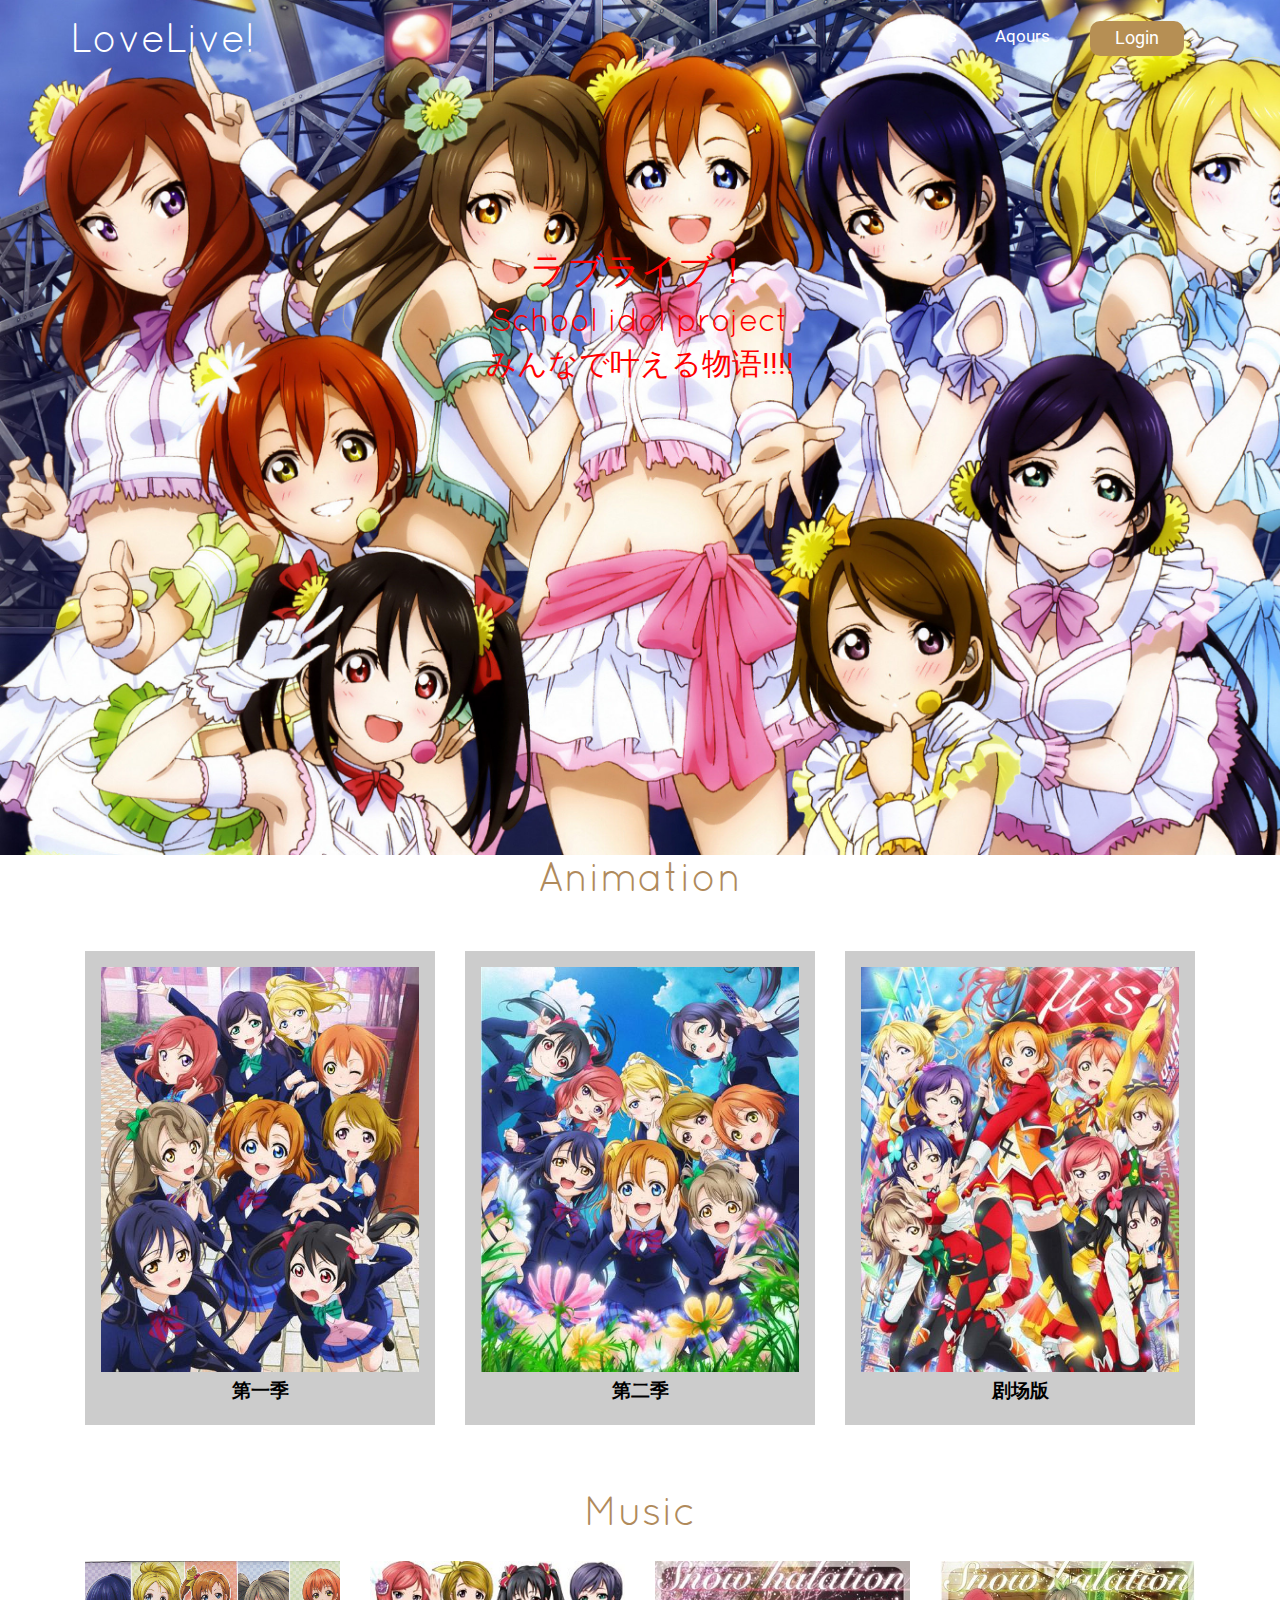
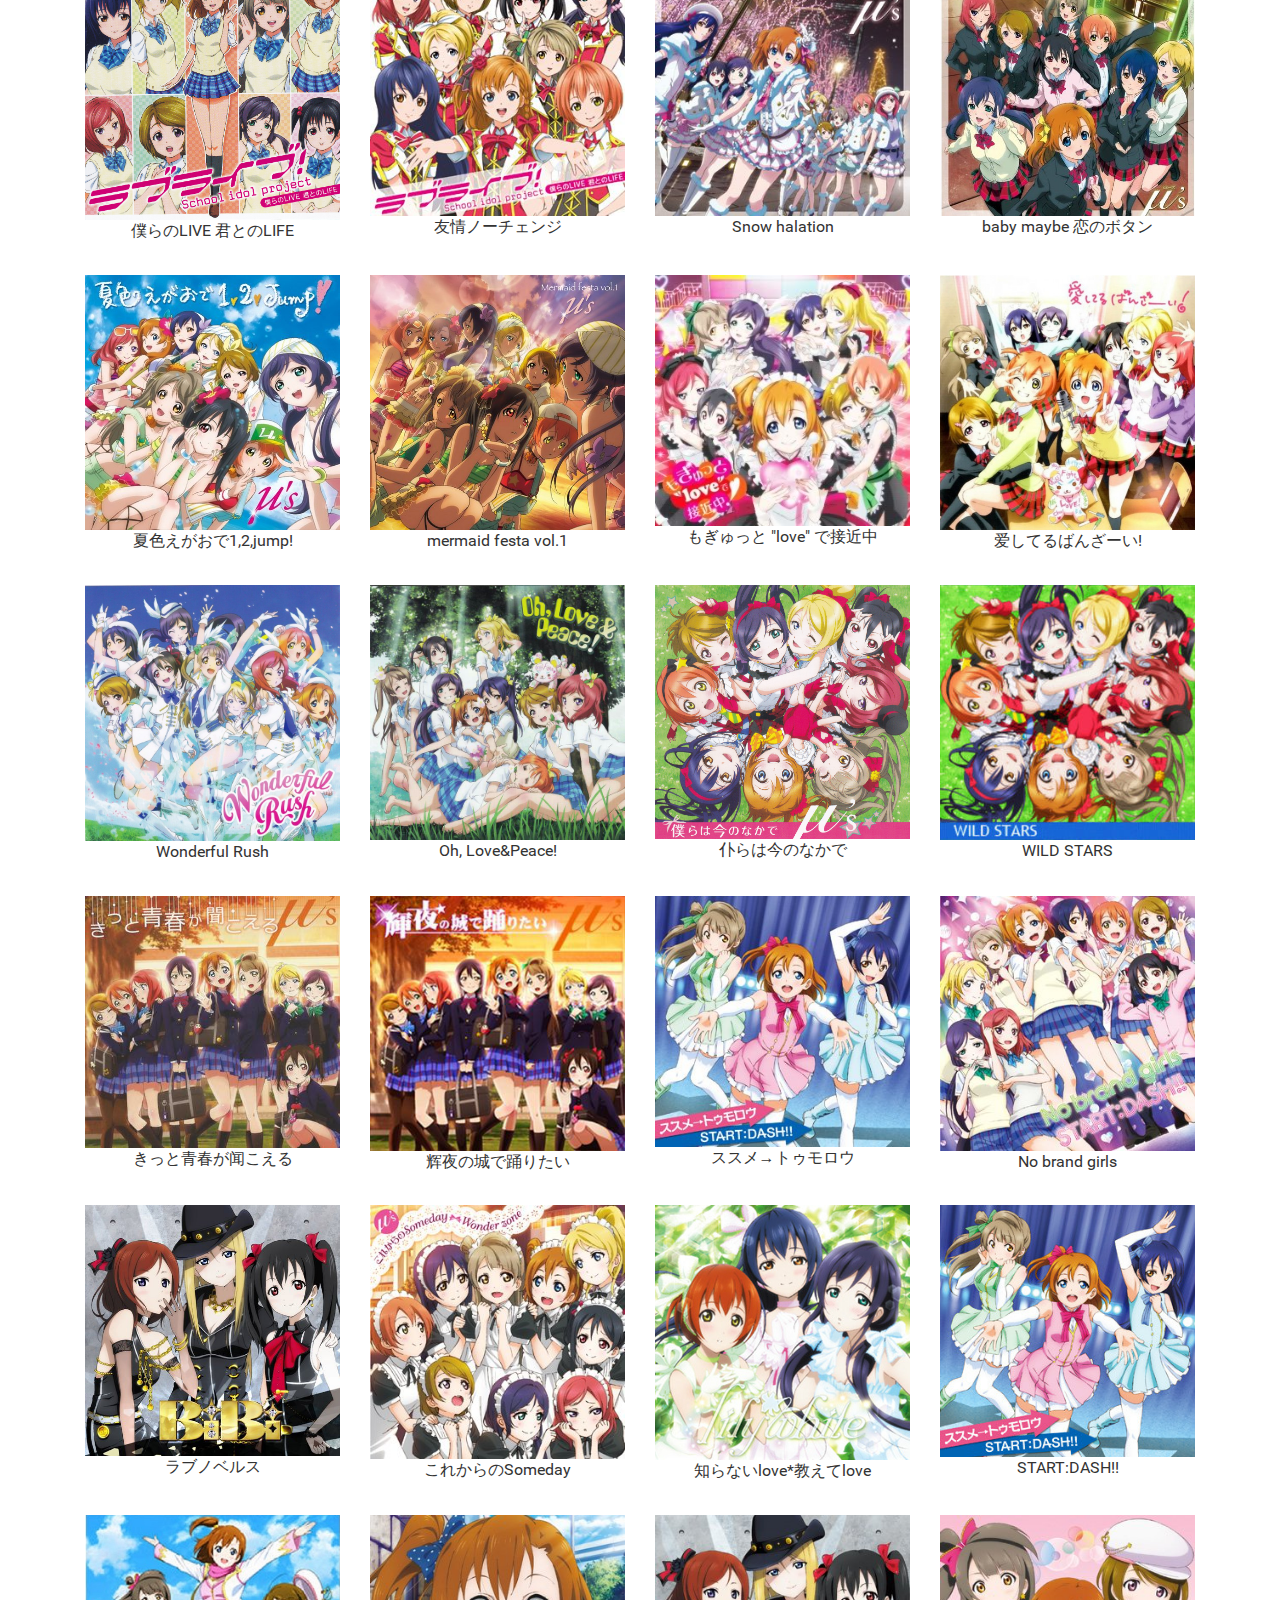
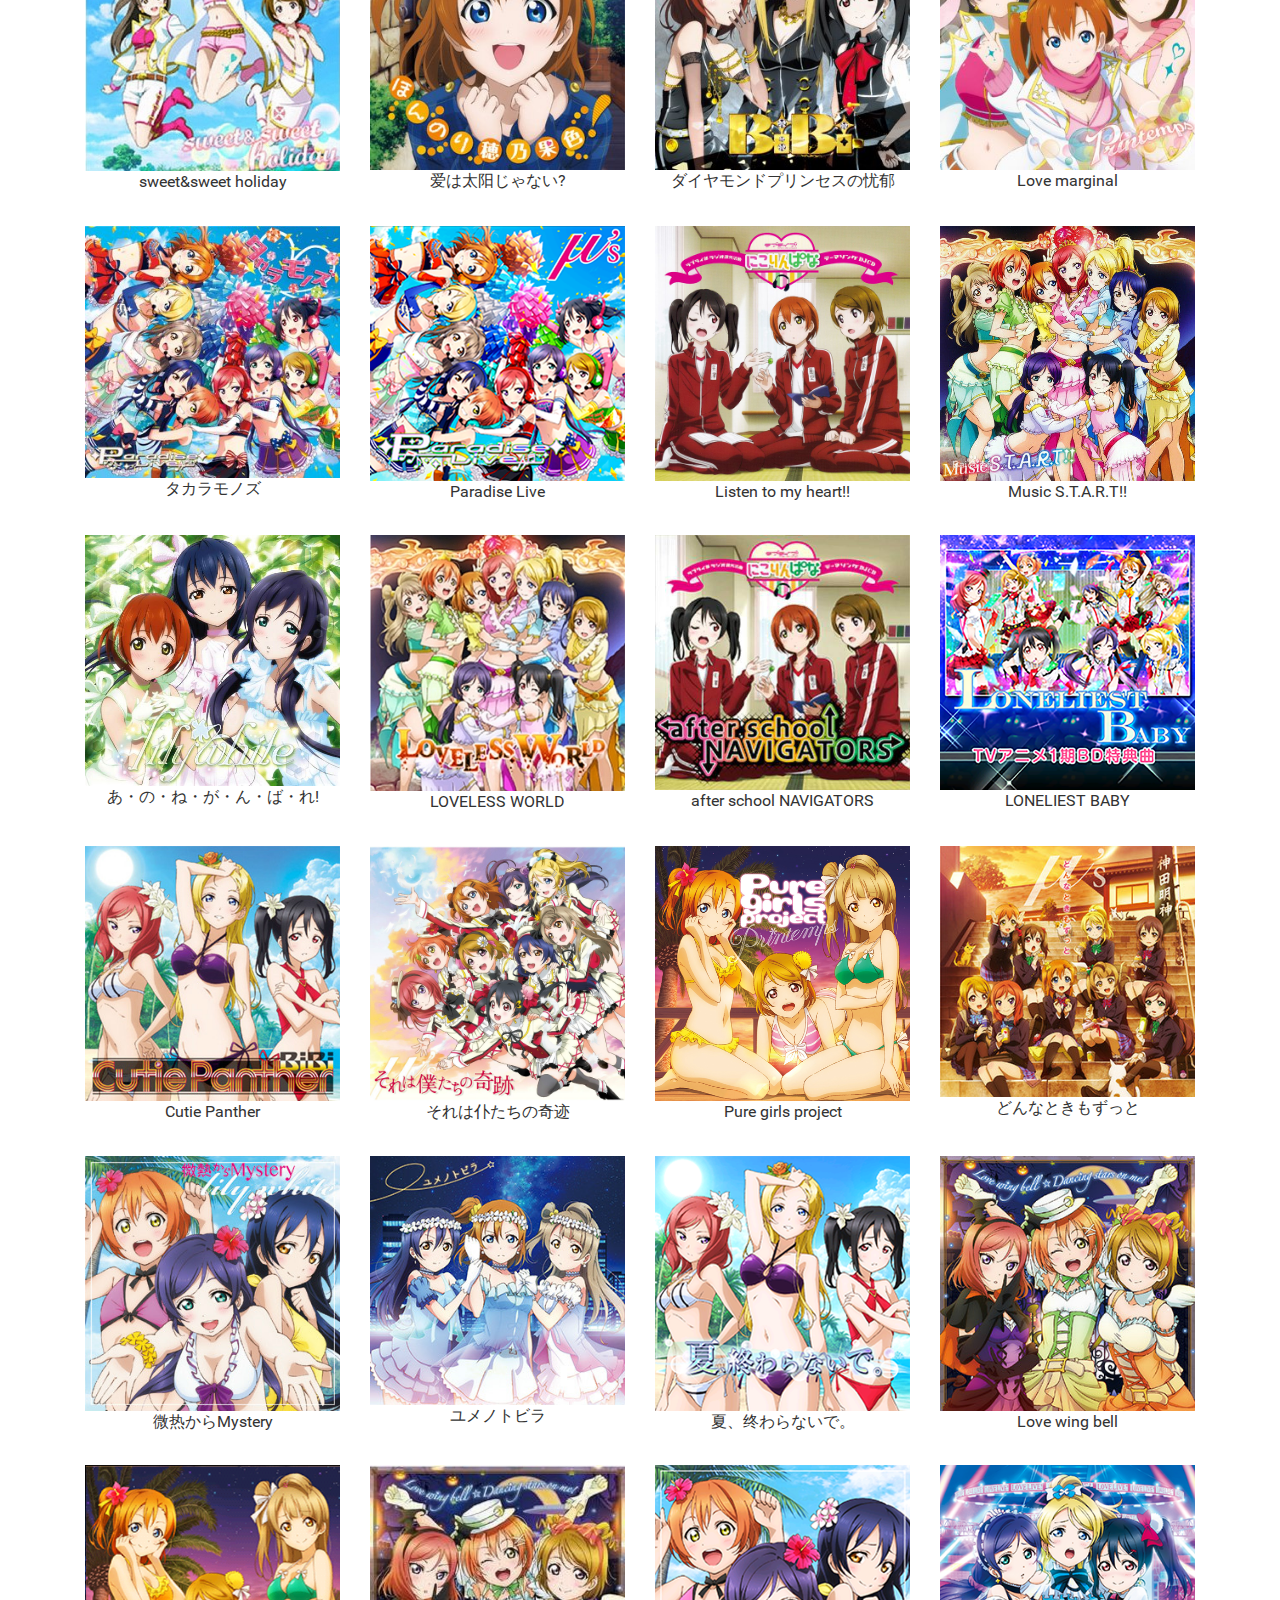
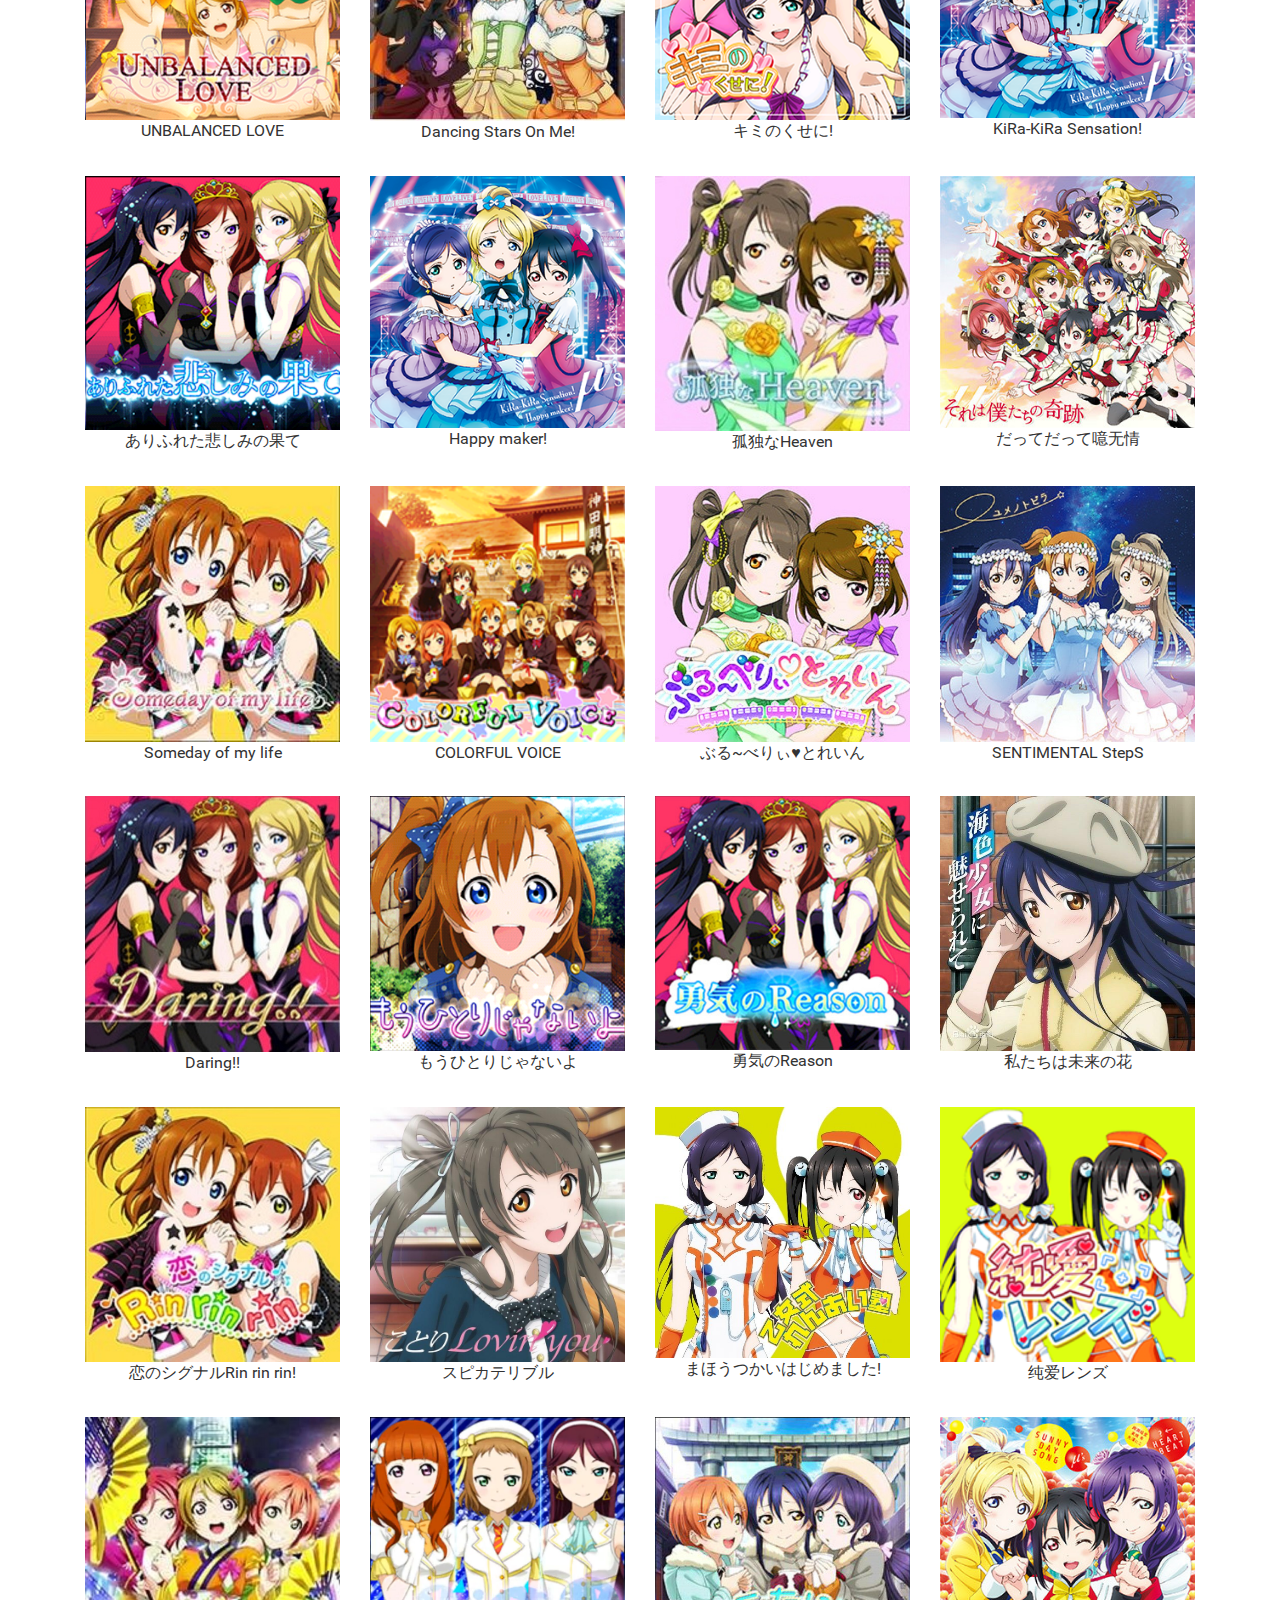
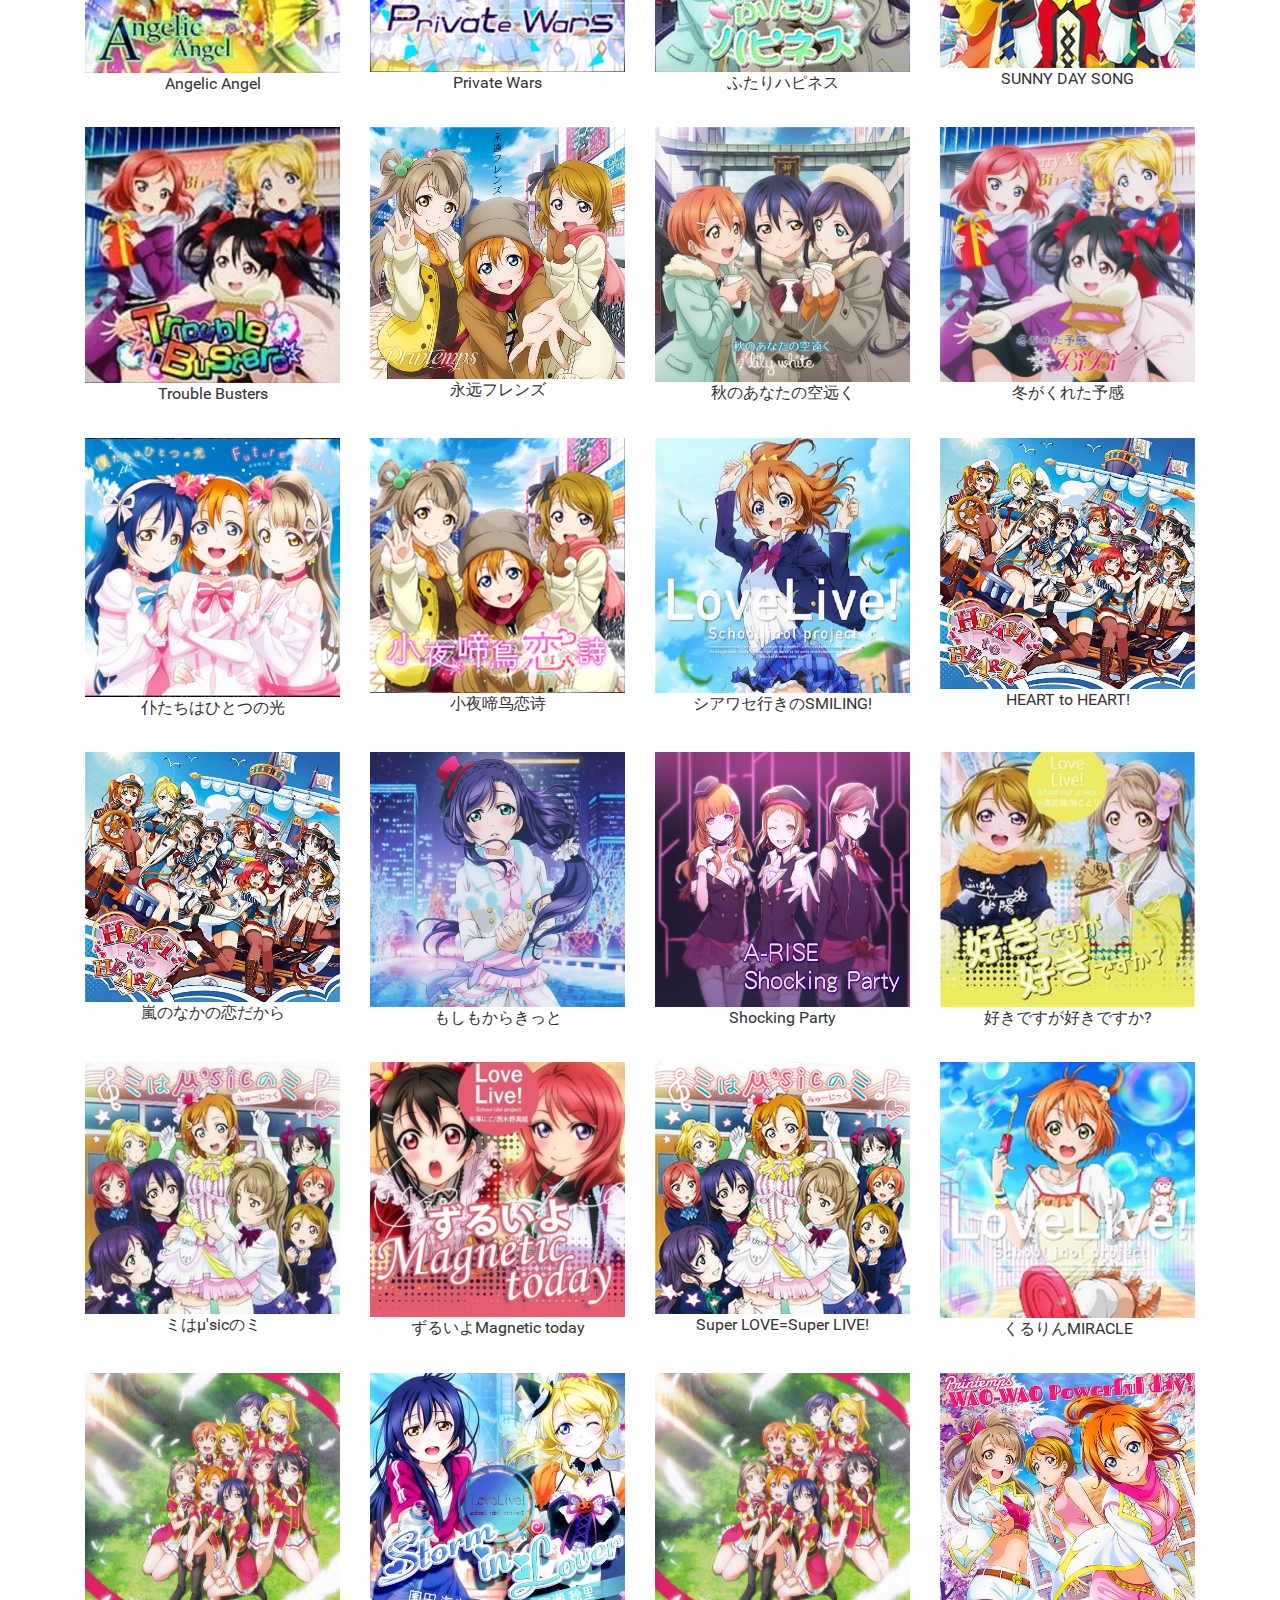
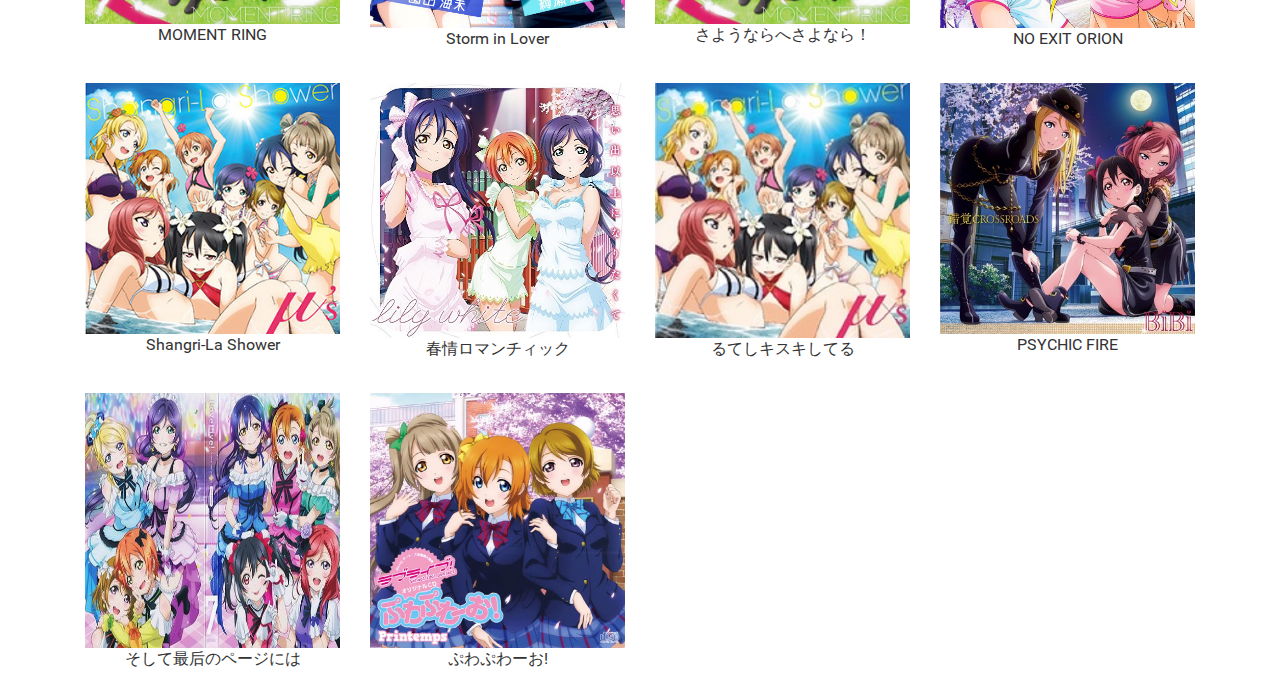
==== WebContent/html/lovelive.html @ 13784682 "update" ====
<!DOCTYPE HTML>
<html>
<head>
<title>LoveLive!</title>
<link href="../css/bootstrap.css" rel="stylesheet" type="text/css" media="all">
<!-- jQuery (necessary for Bootstrap's JavaScript plugins) -->
<script src="../js/jquery-1.11.0.min.js"></script>
<!-- Custom Theme files -->
<link href="../css/style.css" rel="stylesheet" type="text/css" media="all"/>
<!-- Custom Theme files -->
<meta name="viewport" content="width=device-width, initial-scale=1">
<meta http-equiv="Content-Type" content="text/html; charset=utf-8" />
<!-- <script type="application/x-javascript"> addEventListener("load", function() { setTimeout(hideURLbar, 0); }, false); function hideURLbar(){ window.scrollTo(0,1); }> -->
<!-- </script> -->
<meta name="keywords" content="Your App Responsive web template, Bootstrap Web Templates, Flat Web Templates, AndriodCompatible web template, Smartphone Compatible web template, free webdesigns for Nokia, Samsung, LG, SonyErricsson, Motorola web design" />
<!--Google Fonts-->
<link href='http://fonts.useso.com/css?family=Quicksand:300,400,700' rel='stylesheet' type='text/css'>
<!-- start-smoth-scrolling -->
<script type="text/javascript" src="../js/move-top.js"></script>
<script type="text/javascript" src="../js/easing.js"></script>
	<script type="text/javascript">
			jQuery(document).ready(function($) {
				$(".scroll").click(function(event){		
					event.preventDefault();
					$('html,body').animate({scrollTop:$(this.hash).offset().top},1000);
				});
			});
	</script>
<!-- //end-smoth-scrolling -->
<script src="../js/menu_jquery.js"></script>
<link rel="stylesheet" href="../css/flexslider.css" type="text/css" media="screen" />
<script>
$(function(){
	function autoPlay(){
		var playcd = document.getElementById("cd1");
		console.log(playcd);
		playcd.play();
	}
});
</script>
</head>
<body>
<!--header start here-->
<div class="bannerForLL">
  <div class="header">
	<div class="container">
		 <div class="header-main">
				<div class="logo">
					<h1><a href="index.html">LoveLive!</a></h1>
				</div>
				<div class="header-right">
				<div class="top-nav">
					<span class="menu"> <img src="../images/icon.png" alt=""/></span>
					<ul class="res">
					   <li><a href="#" class="active">μ's</a></li> 
						<li><a class="" href="lovelivesunshine.html">Aqours</a></li> 
				   </ul>
					<!-- script-for-menu -->
						 <script>
						   $( "span.menu" ).click(function() {
							 $( "ul.res" ).slideToggle( 300, function() {
							 // Animation complete.
							  });
							 });
						</script>
		        <!-- /script-for-menu -->
				</div>
				<script type="text/javascript">
					jQuery(document).ready(function($) {
						$(".scroll").click(function(event){		
							event.preventDefault();
							$('html,body').animate({scrollTop:$(this.hash).offset().top},1000);
						});
					});
					</script>
			<!---- script-nav ---->
				<div class="top-nav-right">
					<div id="loginContainer"><a href="#" id="loginButton"><span>Login</span></a>
						    <div id="loginBox">                
						        <form id="loginForm">
						                <fieldset id="body">
						                	<fieldset>
						                          <label for="email">Email Address</label>
						                          <input type="text" name="email" id="email">
						                    </fieldset>
						                    <fieldset>
						                            <label for="password">Password</label>
						                            <input type="password" name="password" id="password">
						                     </fieldset>
						                    <input type="submit" id="login" value="Sign in">
						                	<label for="checkbox"><input type="checkbox" id="checkbox"> <i>Remember me</i></label>
						            	</fieldset>
						            <span><a href="#">Forgot your password?</a></span>
							 </form>
				        </div>
				</div>
		         <div class="clearfix"> </div>
			</div>
		 </div>
		 <div class="clearfix"> </div>
	  </div>
		 <div class="banner-bottom">
<!-- 		 	<h1 style="color: red">LoveLive!</h1> -->
		 	<h1 style="color: red">ラブライブ！</h1>
		 	<h3 style="color:red">School idol project</h3>
		 	<h2 style="color:red">みんなで叶える物语!!!!</h2>
		 </div>
	 </div>
 </div>
</div>
<!--header end here-->
<!-- <div class="copyrights">Collect from <a href="http://www.cssmoban.com/" >手机网站模板</a></div> -->
<!--app info-->
<!-- <div class="container"> -->
<!--     <div class="app-info"> -->
<!-- 		<div class="app-info-main"> -->
<!-- 			<div class="app-row1"> -->
<!-- 				<div class="col-md-4 app-info-grid app-gd1"> -->
<!-- 					<div class="app-in-grd"> -->
<!-- 						<span class="glyphicon glyphicon-phone" aria-hidden="true"> </span> -->
<!-- 						<h3>Neque quisquam </h3> -->
<!-- 						<p>Sed ut perspiciatis unde omnis iste natus doloremque laudantium</p> -->
<!-- 				    </div> -->
<!-- 				</div> -->
<!-- 				<div class="col-md-4 app-info-grid app-gd2"> -->
<!-- 					<div class="app-in-grd"> -->
<!-- 						<span class="glyphicon glyphicon-cloud-upload" aria-hidden="true"> </span> -->
<!-- 						<h3>Nemo enim ipsam</h3> -->
<!-- 						<p>Sed ut perspiciatis unde omnis iste natus doloremque laudantium</p> -->
<!-- 					</div> -->
<!-- 				</div> -->
<!-- 				<div class="col-md-4 app-info-grid app-gd3"> -->
<!-- 					<div class="app-in-grd"> -->
<!-- 						<span class="glyphicon glyphicon-apple" aria-hidden="true"> </span> -->
<!-- 						<h3>Lorem is  simply</h3> -->
<!-- 						<p>Sed ut perspiciatis unde omnis iste natus doloremque laudantium</p> -->
<!-- 					</div> -->
<!-- 				</div> -->
<!-- 			  <div class="clearfix"> </div> -->
<!-- 			</div> -->
<!-- 		</div> -->
<!-- 	</div> -->
<!-- </div> -->
<!--//app info-->
<!--services start here-->
<div class="services" id="services">
	<div class="container">
		<div class="services-main">
		  <div class="services-top">
		  	 <h3>Animation</h3>
<!-- 		  	 <p>Nemo enim ipsam voluptatem quia voluptas sit aspernatur aut odit aut fugit, sed quia consequuntur magni dolores eos qui ratione voluptatem sequi nesciunt.</p> -->
		  </div>
		  <div class="service-bottom">
			<div class="col-md-4 serv-grids">
				<div class="ser-border">
					<img src="../images/season1.jpg"  width="100%" height="100%">
					<h4>第一季</h4>
<!-- 					<span class="glyphicon glyphicon-envelope" aria-hidden="true"> </span> -->
<!-- 					<h4>voluptas sit aspernatur</h4> -->
<!-- 					<p>voluptas sit aspernatur aut odit aut fugit, sed quia consequuntur magni dolores eos qui ratione</p> -->
<!-- 					<video src="http://bangumi.bilibili.com/anime/v/79879" autoplay="autoplay" controls="controls"></video> -->
			    </div>
			</div>
			<div class="col-md-4 serv-grids">
				<div class="ser-border">
					<img src="../images/season2.jpg" width="100%" height="100%">
					<h4>第二季</h4>
<!-- 					<span class="glyphicon glyphicon-user" aria-hidden="true"> </span> -->
<!-- 					<h4>voluptas sit aspernatur</h4> -->
<!-- 					<p>voluptas sit aspernatur aut odit aut fugit, sed quia consequuntur magni dolores eos qui ratione</p> -->
			    </div>
			</div>
			<div class="col-md-4 serv-grids">
				<div class="ser-border">
					<img src="../images/theater.jpg" width="100%" height="100%">
					<h4>剧场版</h4>
<!-- 					<span class="glyphicon glyphicon-hourglass" aria-hidden="true"> </span> -->
<!-- 					<h4>voluptas sit aspernatur</h4> -->
<!-- 					<p>voluptas sit aspernatur aut odit aut fugit, sed quia consequuntur magni dolores eos qui ratione</p> -->
			   </div>
			</div>
		 <div class="clearfix"> </div>
		 </div>
		</div>
	</div>
</div>
<!--app end here-->
<!-- changer start here-->
<!-- <div class="changer"> -->
<!-- 	<div class="container"> -->
<!-- 		  <div class="changer-top"> -->
<!-- 					<h3>Future Services</h3> -->
<!-- 		  </div> -->
<!-- 			  <div class="changer-main"> -->
<!-- 					<span class="devide-line"> </span> -->
<!-- 					<div class="changer-left"> -->
<!-- 										<img src="../images/12.jpg" alt="" class="img-responsive"> -->
<!-- 					</div> -->
<!-- 					<div class="changer-right"> -->
<!-- 						<h4>App is new Trend</h4> -->
<!-- 						<p>Lorem ipsum dolor sit amet, rebum dolore labores Ferri iudico scripta.</p> -->
<!-- 					</div> -->
<!-- 					<div class="changer-left-snd"> -->
<!-- 						 <h4>App is new Trend</h4> -->
<!-- 					</div> -->
<!-- 					<div class="changer-right-snd"> -->
<!-- 						<img src="../images/13.jpg" alt="" class="img-responsive"> -->
<!-- 					</div> -->
<!-- 					<div class="changer-left-trd"> -->
<!-- 						<img src="../images/14.jpg" alt="" class="img-responsive"> -->
<!-- 					</div> -->
<!-- 					<div class="changer-right-trd"> -->
<!-- 						<h4>We are moving</h4> -->
<!-- 						<p>Lorem ipsum dolor sit amet rebum dolore labores.</p> -->
<!-- 					</div> -->
<!-- 					<div class="changer-left-fvr"> -->
<!-- 						<h4>We are moving</h4>			 -->
<!-- 					</div> -->
<!-- 					<div class="changer-right-fvr"> -->
<!-- 						<img src="../images/15.jpg" alt="" class="img-responsive"> -->
<!-- 					</div> -->
<!-- 					<div class="clearfix"> </div> -->
<!-- 		</div> -->
<!-- 	</div> -->
<!-- </div> -->
<!--changer end here-->
<!--content-->
<!--gallery-->
<div class="gallery" id="gallery">
   <div class="container">
	  <div class="gallery-top ">
			<h3>Music</h3>
<!-- 			<p>Lorem Ipsum is simply dummy text of the printing and typesetting industry. Lorem Ipsum has been the industry's standard dummy text ever since the 1500s, when an unknown printer took a galley.</p> -->
		</div>	
		<div class="sap_tabs">
			
						 <div id="horizontalTab" style="display: block; width: 100%; margin: 0px;">
<!-- 						  <ul class="resp-tabs-list"> -->
<!-- 						  	  <li class="resp-tab-item" aria-controls="tab_item-0" role="tab"><span>μ's</span></li> -->
<!-- 							  <li class="resp-tab-item" aria-controls="tab_item-1" role="tab"><span>Aqours</span></li> -->
<!-- 							  <li class="resp-tab-item" aria-controls="tab_item-2" role="tab"><span>Category1</span></li> -->
<!-- 							  <li class="resp-tab-item" aria-controls="tab_item-3" role="tab"><span>Category2</span></li> -->
<!-- 							  <div class="clearfix"> </div> -->
<!-- 						  </ul>				  	  -->
							<div class="">
							    <div class="" aria-labelledby="tab_item-0">
									<div class="tab_img">
									  <div id="cd1" class="col-md-3 img-top">
					   		  			   	<img src="../images/lovelive1.jpg" class="img-responsive center-block" alt="">
											<div style="text-align: center">
												<span>僕らのLIVE 君とのLIFE</span>
											</div>
											<div class="img" style="position: absolute;top: 30%;left: 30%;width: 100px;height: 100px" onclick="autoPlay('cd1')">
												<img hidden="true" src="../images/play.jpg" width="100%" class="imgplay">
											</div>
					   		  			   <audio src="E:\java\music\μ's - 僕らのLIVE 君とのLIFE.mp3" loop="loop"></audio>
										</div>
										<div id="cd2" class="col-md-3 img-top ">
<!-- 					   		  			    <a href="../images/g2.jpg" rel="title" class="b-link-stripe b-animate-go  thickbox"> -->
					   		  			    	<img src="../images/lovelive2.jpg" class="img-responsive" alt=""/>
<!-- 												 <div class="link-top"> -->
<!-- 												 <i class="link"> </i> -->
												<div style="text-align: center">
													<span>友情ノーチェンジ</span>
												</div>
												<div class="img" style="position: absolute;top: 30%;left: 30%;width: 100px;height: 100px" onclick="autoPlay('cd2')">
													<img hidden="true" src="../images/play.jpg" width="100%" class="imgplay">
												</div>
												 <audio src="E:\java\music\μ's - 僕らのLIVE 君とのLIFE.mp3" loop="loop"></audio>
<!-- 												 </div> -->
<!-- 					   		  			   </a> -->
										</div>
										<div class="col-md-3 img-top ">
<!-- 					   		  			   <a href="../images/g3.jpg" rel="title" class="b-link-stripe b-animate-go  thickbox"> -->
					   		  			   	<img height="500" width="501"  src="../images/lovelive3.jpg" class="img-responsive" alt=""/>
<!-- 												 <div class="link-top"> -->
<!-- 												 <i class="link"> </i> -->
											<div style="text-align:center">
												<span>Snow halation</span>
											</div>
											<div class="img" style="position: absolute;top: 30%;left: 30%;width: 100px;height: 100px" onclick="autoPlay('cd1')">
												<img hidden="true" src="../images/play.jpg" width="100%" class="imgplay">
											</div>
<!-- 												 </div> -->
<!-- 					   		  			   </a> -->
										</div>
										<div class="col-md-3 img-top ">
<!-- 					   		  			     <a href="../images/g4.jpg" rel="title" class="b-link-stripe b-animate-go  thickbox"> -->
					   		  			     	<img src="../images/lovelive4.jpg" class="img-responsive" alt=""/>
<!-- 												 <div class="link-top"> -->
<!-- 												 <i class="link"> </i> -->
<!-- 												 </div> -->
<!-- 					   		  			   </a> -->
												<div style="text-align:center">
													<span>baby maybe 恋のボタン</span>
												</div>
												<div class="img" style="position: absolute;top: 30%;left: 30%;width: 100px;height: 100px" onclick="autoPlay('cd1')">
													<img hidden="true" src="../images/play.jpg" width="100%" class="imgplay">
												</div>
										</div>
										<div class="clearfix"> </div>
							     </div>	
							     <div class="tab_img">
									  <div class="col-md-3 img-top ">
<!-- 					   		  			   <a href="../images/g5.jpg" rel="title" class="b-link-stripe b-animate-go  thickbox"> -->
					   		  			   	<img src="../images/lovelive5.jpg" class="img-responsive" alt=""/>
<!-- 												 <div class="link-top"> -->
<!-- 												 <i class="link"> </i> -->
<!-- 												 </div> -->
<!-- 					   		  			   </a> -->
											<div style="text-align:center">
												<span>夏色えがおで1,2,jump!</span>
											</div>
											<div class="img" style="position: absolute;top: 30%;left: 30%;width: 100px;height: 100px" onclick="autoPlay('cd1')">
												<img hidden="true" src="../images/play.jpg" width="100%" class="imgplay">
											</div>
										</div>
										<div class="col-md-3 img-top ">
<!-- 					   		  			    <a href="../images/g6.jpg" rel="title" class="b-link-stripe b-animate-go  thickbox"> -->
					   		  			    	<img src="../images/lovelive6.jpg" class="img-responsive" alt=""/>
<!-- 												 <div class="link-top"> -->
<!-- 												 <i class="link"> </i> -->
<!-- 												 </div> -->
<!-- 					   		  			   </a> -->
					   		  			   <div style="text-align:center">
					   		  			   		<span>mermaid festa vol.1</span>
					   		  			   </div>
					   		  			   <div class="img" style="position: absolute;top: 30%;left: 30%;width: 100px;height: 100px" onclick="autoPlay('cd1')">
												<img hidden="true" src="../images/play.jpg" width="100%" class="imgplay">
											</div>
										</div>
										<div class="col-md-3 img-top ">
<!-- 					   		  			   <a href="../images/g7.jpg" rel="title" class="b-link-stripe b-animate-go  thickbox"> -->
					   		  			   	<img src="../images/lovelive7.jpg" class="img-responsive" alt=""/>
<!-- 												 <div class="link-top"> -->
<!-- 												 <i class="link"> </i> -->
<!-- 												 </div> -->
<!-- 					   		  			   </a> -->
					   		  			   <div style="text-align:center">
					   		  			   		<span>もぎゅっと "love" で接近中</span>
					   		  			   </div>
					   		  			   <div class="img" style="position: absolute;top: 30%;left: 30%;width: 100px;height: 100px" onclick="autoPlay('cd1')">
												<img hidden="true" src="../images/play.jpg" width="100%" class="imgplay">
											</div>
										</div>
										<div class="col-md-3 img-top ">
<!-- 					   		  			     <a href="../images/g8.jpg" rel="title" class="b-link-stripe b-animate-go  thickbox"> -->
					   		  			     	<img src="../images/lovelive8.jpg" class="img-responsive" alt=""/>
<!-- 												 <div class="link-top"> -->
<!-- 												 <i class="link"> </i> -->
<!-- 												 </div> -->
<!-- 					   		  			   </a> -->
					   		  			   <div style="text-align:center">
					   		  			   		<span>爱してるばんざーい!</span>
					   		  			   </div>
					   		  			   <div class="img" style="position: absolute;top: 30%;left: 30%;width: 100px;height: 100px" onclick="autoPlay('cd1')">
												<img hidden="true" src="../images/play.jpg" width="100%" class="imgplay">
											</div>
										</div>
											<div class="clearfix"> </div>
							     </div>	
							     <div class="tab_img">
									  <div class="col-md-3 img-top ">
<!-- 					   		  			   <a href="../images/g1.jpg" rel="title" class="b-link-stripe b-animate-go  thickbox"> -->
					   		  			   	<img src="../images/lovelive9.jpg" class="img-responsive" alt=""/>
<!-- 												 <div class="link-top"> -->
<!-- 												 <i class="link"> </i> -->
<!-- 												 </div> -->
<!-- 					   		  			   </a> -->
					   		  			   
					   		  			   <div style="text-align:center">
					   		  			   		<span>Wonderful Rush</span>
					   		  			   </div>
					   		  			   <div class="img" style="position: absolute;top: 30%;left: 30%;width: 100px;height: 100px" onclick="autoPlay('cd1')">
												<img hidden="true" src="../images/play.jpg" width="100%" class="imgplay">
											</div>
										</div>
										<div class="col-md-3 img-top ">
<!-- 					   		  			    <a href="../images/g10.jpg" rel="title" class="b-link-stripe b-animate-go  thickbox"> -->
					   		  			    	<img src="../images/lovelive10.jpg" class="img-responsive" alt=""/>
<!-- 												 <div class="link-top"> -->
<!-- 												 <i class="link"> </i> -->
<!-- 												 </div> -->
<!-- 					   		  			   </a> -->
					   		  			   
					   		  			   <div style="text-align:center">
					   		  			   		<span>Oh, Love&Peace!</span>
					   		  			   </div>
					   		  			   <div class="img" style="position: absolute;top: 30%;left: 30%;width: 100px;height: 100px" onclick="autoPlay('cd1')">
												<img hidden="true" src="../images/play.jpg" width="100%" class="imgplay">
											</div>
										</div>
										<div class="col-md-3 img-top ">
<!-- 					   		  			   <a href="../images/g11.jpg" rel="title" class="b-link-stripe b-animate-go  thickbox"> -->
					   		  			   	<img src="../images/lovelive11.jpg" class="img-responsive" alt=""/>
<!-- 												 <div class="link-top"> -->
<!-- 												 <i class="link"> </i> -->
<!-- 												 </div> -->
<!-- 					   		  			   </a> -->
					   		  			   <div style="text-align:center">
					   		  			   		<span>仆らは今のなかで</span>
					   		  			   </div>
					   		  			   <div class="img" style="position: absolute;top: 30%;left: 30%;width: 100px;height: 100px" onclick="autoPlay('cd1')">
												<img hidden="true" src="../images/play.jpg" width="100%" class="imgplay">
											</div>
										</div>
										<div class="col-md-3 img-top ">
<!-- 					   		  			     <a href="../images/g12.jpg" rel="title" class="b-link-stripe b-animate-go  thickbox"> -->
					   		  			     	<img src="../images/lovelive12.jpg" class="img-responsive" alt=""/>
<!-- 												 <div class="link-top"> -->
<!-- 												 <i class="link"> </i> -->
<!-- 												 </div> -->
<!-- 					   		  			   </a> -->
					   		  			   <div style="text-align:center">
					   		  			   		 <span>WILD STARS</span>
					   		  			   </div>
					   		  			   <div class="img" style="position: absolute;top: 30%;left: 30%;width: 100px;height: 100px" onclick="autoPlay('cd1')">
												<img hidden="true" src="../images/play.jpg" width="100%" class="imgplay">
											</div>
										</div>
											<div class="clearfix"> </div>
							     </div>	
							   		<div class="tab_img">
							   			<div class="col-md-3 img-top ">
							   				<img src="../images/lovelive13.jpg" class="img-responsive" alt=""/>
							   				<div style="text-align:center">
					   		  			   		<span>きっと青春が闻こえる</span>
					   		  			   </div>
					   		  			   <div class="img" style="position: absolute;top: 30%;left: 30%;width: 100px;height: 100px" onclick="autoPlay('cd1')">
												<img hidden="true" src="../images/play.jpg" width="100%" class="imgplay">
											</div>
							   			</div>
							   			<div class="col-md-3 img-top">
							   				<img src="../images/lovelive14.jpg" class="img-responsive" alt=""/>
							   				<div style="text-align:center">
					   		  			   		<span>辉夜の城で踊りたい</span>
					   		  			   </div>
					   		  			   <div class="img" style="position: absolute;top: 30%;left: 30%;width: 100px;height: 100px" onclick="autoPlay('cd1')">
												<img hidden="true" src="../images/play.jpg" width="100%" class="imgplay">
											</div>
							   			</div>
							   			<div class="col-md-3 img-top">
							   				<img src="../images/lovelive15.jpg" class="img-responsive" alt=""/>
							   				<div style="text-align:center">
					   		  			   		<span>ススメ→トゥモロウ</span>
					   		  			   </div>
					   		  			   <div class="img" style="position: absolute;top: 30%;left: 30%;width: 100px;height: 100px" onclick="autoPlay('cd1')">
												<img hidden="true" src="../images/play.jpg" width="100%" class="imgplay">
											</div>
							   			</div>
							   			<div class="col-md-3 img-top">
							   				<img src="../images/lovelive16.jpg" class="img-responsive" alt=""/>
							   				<div style="text-align:center">
					   		  			   		<span>No brand girls</span>
					   		  			   </div>
					   		  			   <div class="img" style="position: absolute;top: 30%;left: 30%;width: 100px;height: 100px" onclick="autoPlay('cd1')">
												<img hidden="true" src="../images/play.jpg" width="100%" class="imgplay">
											</div>
							   			</div>
							   			<div class="clearfix"> </div>
							   		</div>
							   		<div class="tab_img">
							   			<div class="col-md-3 img-top ">
							   				<img src="../images/lovelive17.jpg" class="img-responsive" alt=""/>
							   				<div style="text-align:center">
					   		  			   		<span>ラブノベルス</span>
					   		  			   </div>
					   		  			   <div class="img" style="position: absolute;top: 30%;left: 30%;width: 100px;height: 100px" onclick="autoPlay('cd1')">
												<img hidden="true" src="../images/play.jpg" width="100%" class="imgplay">
											</div>
							   			</div>
							   			<div class="col-md-3 img-top ">
							   				<img src="../images/lovelive18.jpg" class="img-responsive" alt=""/>
							   				<div style="text-align:center">
					   		  			   		<span>これからのSomeday</span>
					   		  			   </div>
					   		  			   <div class="img" style="position: absolute;top: 30%;left: 30%;width: 100px;height: 100px" onclick="autoPlay('cd1')">
												<img hidden="true" src="../images/play.jpg" width="100%" class="imgplay">
											</div>
							   			</div>
							   			<div class="col-md-3 img-top ">
							   				<img src="../images/lovelive19.jpg" class="img-responsive" alt=""/>
							   				<div style="text-align:center">
					   		  			   		<span>知らないlove*教えてlove</span>
					   		  			   </div>
					   		  			   <div class="img" style="position: absolute;top: 30%;left: 30%;width: 100px;height: 100px" onclick="autoPlay('cd1')">
												<img hidden="true" src="../images/play.jpg" width="100%" class="imgplay">
											</div>
							   			</div>
							   			<div class="col-md-3 img-top ">
							   				<img src="../images/lovelive20.jpg" class="img-responsive" alt=""/>
							   				<div style="text-align:center">
					   		  			   		<span>START:DASH!!</span>
					   		  			   </div>
					   		  			   <div class="img" style="position: absolute;top: 30%;left: 30%;width: 100px;height: 100px" onclick="autoPlay('cd1')">
												<img hidden="true" src="../images/play.jpg" width="100%" class="imgplay">
											</div>
							   			</div>
							   			<div class="clearfix"></div>
							   		</div>
							   	<div class="tab_img">
							   			<div class="col-md-3 img-top ">
							   				<img src="../images/lovelive21.jpg" class="img-responsive" alt=""/>
							   				<div style="text-align:center">
					   		  			   		<span>sweet&sweet holiday</span>
					   		  			   </div>
					   		  			   <div class="img" style="position: absolute;top: 30%;left: 30%;width: 100px;height: 100px" onclick="autoPlay('cd1')">
												<img hidden="true" src="../images/play.jpg" width="100%" class="imgplay">
											</div>
							   			</div>
							   			<div class="col-md-3 img-top ">
							   				<img src="../images/lovelive22.jpg" class="img-responsive" alt=""/>
							   				<div style="text-align:center">
					   		  			   		<span>爱は太阳じゃない?</span>
					   		  			   </div>
					   		  			   <div class="img" style="position: absolute;top: 30%;left: 30%;width: 100px;height: 100px" onclick="autoPlay('cd1')">
												<img hidden="true" src="../images/play.jpg" width="100%" class="imgplay">
											</div>
							   			</div>
							   			<div class="col-md-3 img-top ">
							   				<img src="../images/lovelive23.jpg" class="img-responsive" alt=""/>
							   				<div style="text-align:center">
					   		  			   		<span>ダイヤモンドプリンセスの忧郁</span>
					   		  			   </div>
					   		  			   <div class="img" style="position: absolute;top: 30%;left: 30%;width: 100px;height: 100px" onclick="autoPlay('cd1')">
												<img hidden="true" src="../images/play.jpg" width="100%" class="imgplay">
											</div>
							   			</div>
							   			<div class="col-md-3 img-top ">
							   				<img src="../images/lovelive24.jpg" class="img-responsive" alt=""/>
							   				<div style="text-align:center">
					   		  			   		<span>Love marginal</span>
					   		  			   </div>
					   		  			   <div class="img" style="position: absolute;top: 30%;left: 30%;width: 100px;height: 100px" onclick="autoPlay('cd1')">
												<img hidden="true" src="../images/play.jpg" width="100%" class="imgplay">
											</div>
							   			</div>
							   			<div class="clearfix"></div>
							   	</div>
							   	<div class="tab_img">
							   			<div class="col-md-3 img-top ">
							   				<img src="../images/lovelive25.jpg" class="img-responsive" alt=""/>
							   				<div style="text-align:center">
					   		  			   		<span>タカラモノズ</span>
					   		  			   </div>
					   		  			   <div class="img" style="position: absolute;top: 30%;left: 30%;width: 100px;height: 100px" onclick="autoPlay('cd1')">
												<img hidden="true" src="../images/play.jpg" width="100%" class="imgplay">
											</div>
							   			</div>
							   			<div class="col-md-3 img-top ">
							   				<img src="../images/lovelive26.jpg" class="img-responsive" alt=""/>
							   				<div style="text-align:center">
					   		  			   		<span>Paradise Live</span>
					   		  			   </div>
					   		  			   <div class="img" style="position: absolute;top: 30%;left: 30%;width: 100px;height: 100px" onclick="autoPlay('cd1')">
												<img hidden="true" src="../images/play.jpg" width="100%" class="imgplay">
											</div>
							   			</div>
							   			<div class="col-md-3 img-top ">
							   				<img src="../images/lovelive27.jpg" class="img-responsive" alt=""/>
							   				<div style="text-align:center">
					   		  			   		<span>Listen to my heart!!</span>
					   		  			   </div>
					   		  			   <div class="img" style="position: absolute;top: 30%;left: 30%;width: 100px;height: 100px" onclick="autoPlay('cd1')">
												<img hidden="true" src="../images/play.jpg" width="100%" class="imgplay">
											</div>
							   			</div>
							   			<div class="col-md-3 img-top ">
							   				<img src="../images/lovelive28.jpg" class="img-responsive" alt=""/>
							   				<div style="text-align:center">
					   		  			   		<span>Music S.T.A.R.T!!</span>
					   		  			   </div>
					   		  			   <div class="img" style="position: absolute;top: 30%;left: 30%;width: 100px;height: 100px" onclick="autoPlay('cd1')">
												<img hidden="true" src="../images/play.jpg" width="100%" class="imgplay">
											</div>
							   			</div>
							   			<div class="clearfix"></div>
							   	</div>
							   	<div class="tab_img">
							   			<div class="col-md-3 img-top ">
							   				<img src="../images/lovelive29.jpg" class="img-responsive" alt=""/>
							   				<div style="text-align:center">
					   		  			   		<span>あ・の・ね・が・ん・ば・れ!</span>
					   		  			   </div>
					   		  			   <div class="img" style="position: absolute;top: 30%;left: 30%;width: 100px;height: 100px" onclick="autoPlay('cd1')">
												<img hidden="true" src="../images/play.jpg" width="100%" class="imgplay">
											</div>
							   			</div>
							   			<div class="col-md-3 img-top ">
							   				<img src="../images/lovelive30.jpg" class="img-responsive" alt=""/>
							   				<div style="text-align:center">
					   		  			   		<span>LOVELESS WORLD</span>
					   		  			   </div>
					   		  			   <div class="img" style="position: absolute;top: 30%;left: 30%;width: 100px;height: 100px" onclick="autoPlay('cd1')">
												<img hidden="true" src="../images/play.jpg" width="100%" class="imgplay">
											</div>
							   			</div>
							   			<div class="col-md-3 img-top ">
							   				<img src="../images/lovelive31.jpg" class="img-responsive" alt=""/>
							   				<div style="text-align:center">
					   		  			   		<span>after school NAVIGATORS</span>
					   		  			   </div>
					   		  			   <div class="img" style="position: absolute;top: 30%;left: 30%;width: 100px;height: 100px" onclick="autoPlay('cd1')">
												<img hidden="true" src="../images/play.jpg" width="100%" class="imgplay">
											</div>
							   			</div>
							   			<div class="col-md-3 img-top ">
							   				<img src="../images/lovelive32.jpg" class="img-responsive" alt=""/>
							   				<div style="text-align:center">
					   		  			   		<span>LONELIEST BABY</span>
					   		  			   </div>
					   		  			   <div class="img" style="position: absolute;top: 30%;left: 30%;width: 100px;height: 100px" onclick="autoPlay('cd1')">
												<img hidden="true" src="../images/play.jpg" width="100%" class="imgplay">
											</div>
							   			</div>
							   			<div class="clearfix"></div>
							   	</div>
							   	<div class="tab_img">
							   			<div class="col-md-3 img-top ">
							   				<img src="../images/lovelive33.jpg" class="img-responsive" alt=""/>
							   				<div style="text-align:center">
					   		  			   		<span>Cutie Panther</span>
					   		  			   </div>
					   		  			   <div class="img" style="position: absolute;top: 30%;left: 30%;width: 100px;height: 100px" onclick="autoPlay('cd1')">
												<img hidden="true" src="../images/play.jpg" width="100%" class="imgplay">
											</div>
							   			</div>
							   			<div class="col-md-3 img-top ">
							   				<img src="../images/lovelive34.jpg" class="img-responsive" alt=""/>
							   				<div style="text-align:center">
					   		  			   		<span>それは仆たちの奇迹</span>
					   		  			   </div>
					   		  			   <div class="img" style="position: absolute;top: 30%;left: 30%;width: 100px;height: 100px" onclick="autoPlay('cd1')">
												<img hidden="true" src="../images/play.jpg" width="100%" class="imgplay">
											</div>
							   			</div>
							   			<div class="col-md-3 img-top ">
							   				<img src="../images/lovelive35.jpg" class="img-responsive" alt=""/>
							   				<div style="text-align:center">
					   		  			   		<span>Pure girls project</span>
					   		  			   </div>
					   		  			   <div class="img" style="position: absolute;top: 30%;left: 30%;width: 100px;height: 100px" onclick="autoPlay('cd1')">
												<img hidden="true" src="../images/play.jpg" width="100%" class="imgplay">
											</div>
							   			</div>
							   			<div class="col-md-3 img-top ">
							   				<img src="../images/lovelive36.jpg" class="img-responsive" alt=""/>
							   				<div style="text-align:center">
					   		  			   		<span>どんなときもずっと</span>
					   		  			   </div>
					   		  			   <div class="img" style="position: absolute;top: 30%;left: 30%;width: 100px;height: 100px" onclick="autoPlay('cd1')">
												<img hidden="true" src="../images/play.jpg" width="100%" class="imgplay">
											</div>
							   			</div>
							   			<div class="clearfix"></div>
							   	</div>
							   	<div class="tab_img">
							   			<div class="col-md-3 img-top ">
							   				<img src="../images/lovelive37.jpg" class="img-responsive" alt=""/>
							   				<div style="text-align:center">
					   		  			   		<span>微热からMystery</span>
					   		  			   </div>
					   		  			   <div class="img" style="position: absolute;top: 30%;left: 30%;width: 100px;height: 100px" onclick="autoPlay('cd1')">
												<img hidden="true" src="../images/play.jpg" width="100%" class="imgplay">
											</div>
							   			</div>
							   			<div class="col-md-3 img-top ">
							   				<img src="../images/lovelive38.jpg" class="img-responsive" alt=""/>
							   				<div style="text-align:center">
					   		  			   		<span>ユメノトビラ</span>
					   		  			   </div>
					   		  			   <div class="img" style="position: absolute;top: 30%;left: 30%;width: 100px;height: 100px" onclick="autoPlay('cd1')">
												<img hidden="true" src="../images/play.jpg" width="100%" class="imgplay">
											</div>
							   			</div>
							   			<div class="col-md-3 img-top ">
							   				<img src="../images/lovelive39.jpg" class="img-responsive" alt=""/>
							   				<div style="text-align:center">
					   		  			   		<span>夏、终わらないで。</span>
					   		  			   </div>
					   		  			   <div class="img" style="position: absolute;top: 30%;left: 30%;width: 100px;height: 100px" onclick="autoPlay('cd1')">
												<img hidden="true" src="../images/play.jpg" width="100%" class="imgplay">
											</div>
							   			</div>
							   			<div class="col-md-3 img-top ">
							   				<img src="../images/lovelive40.jpg" class="img-responsive" alt=""/>
							   				<div style="text-align:center">
					   		  			   		<span>Love wing bell</span>
					   		  			   </div>
					   		  			   <div class="img" style="position: absolute;top: 30%;left: 30%;width: 100px;height: 100px" onclick="autoPlay('cd1')">
												<img hidden="true" src="../images/play.jpg" width="100%" class="imgplay">
											</div>
							   			</div>
							   			<div class="clearfix"></div>
							   	</div>
							   	<div class="tab_img">
							   			<div class="col-md-3 img-top ">
							   				<img src="../images/lovelive41.jpg" class="img-responsive" alt=""/>
							   				<div style="text-align:center">
					   		  			   		<span>UNBALANCED LOVE</span>
					   		  			   </div>
					   		  			   <div class="img" style="position: absolute;top: 30%;left: 30%;width: 100px;height: 100px" onclick="autoPlay('cd1')">
												<img hidden="true" src="../images/play.jpg" width="100%" class="imgplay">
											</div>
							   			</div>
							   			<div class="col-md-3 img-top ">
							   				<img src="../images/lovelive42.jpg" class="img-responsive" alt=""/>
							   				<div style="text-align:center">
					   		  			   		<span>Dancing Stars On Me!</span>
					   		  			   </div>
					   		  			   <div class="img" style="position: absolute;top: 30%;left: 30%;width: 100px;height: 100px" onclick="autoPlay('cd1')">
												<img hidden="true" src="../images/play.jpg" width="100%" class="imgplay">
											</div>
							   			</div>
							   			<div class="col-md-3 img-top ">
							   				<img src="../images/lovelive43.jpg" class="img-responsive" alt=""/>
							   				<div style="text-align:center">
					   		  			   		<span>キミのくせに!</span>
					   		  			   </div>
					   		  			   <div class="img" style="position: absolute;top: 30%;left: 30%;width: 100px;height: 100px" onclick="autoPlay('cd1')">
												<img hidden="true" src="../images/play.jpg" width="100%" class="imgplay">
											</div>
							   			</div>
							   			<div class="col-md-3 img-top ">
							   				<img src="../images/lovelive44.jpg" class="img-responsive" alt=""/>
							   				<div style="text-align:center">
					   		  			   		<span>KiRa-KiRa Sensation!</span>
					   		  			   </div>
					   		  			   <div class="img" style="position: absolute;top: 30%;left: 30%;width: 100px;height: 100px" onclick="autoPlay('cd1')">
												<img hidden="true" src="../images/play.jpg" width="100%" class="imgplay">
											</div>
							   			</div>
							   			<div class="clearfix"></div>
							   	</div>
							   	<div class="tab_img">
							   			<div class="col-md-3 img-top ">
							   				<img src="../images/lovelive45.jpg" class="img-responsive" alt=""/>
							   				<div style="text-align:center">
					   		  			   		<span>ありふれた悲しみの果て</span>
					   		  			   </div>
					   		  			   <div class="img" style="position: absolute;top: 30%;left: 30%;width: 100px;height: 100px" onclick="autoPlay('cd1')">
												<img hidden="true" src="../images/play.jpg" width="100%" class="imgplay">
											</div>
							   			</div>
							   			<div class="col-md-3 img-top ">
							   				<img src="../images/lovelive46.jpg" class="img-responsive" alt=""/>
							   				<div style="text-align:center">
					   		  			   		<span>Happy maker!</span>
					   		  			   </div>
					   		  			   <div class="img" style="position: absolute;top: 30%;left: 30%;width: 100px;height: 100px" onclick="autoPlay('cd1')">
												<img hidden="true" src="../images/play.jpg" width="100%" class="imgplay">
											</div>
							   			</div>
							   			<div class="col-md-3 img-top ">
							   				<img src="../images/lovelive47.jpg" class="img-responsive" alt=""/>
							   				<div style="text-align:center">
					   		  			   		<span>孤独なHeaven</span>
					   		  			   </div>
					   		  			   <div class="img" style="position: absolute;top: 30%;left: 30%;width: 100px;height: 100px" onclick="autoPlay('cd1')">
												<img hidden="true" src="../images/play.jpg" width="100%" class="imgplay">
											</div>
							   			</div>
							   			<div class="col-md-3 img-top ">
							   				<img src="../images/lovelive48.jpg" class="img-responsive" alt=""/>
							   				<div style="text-align:center">
					   		  			   		<span>だってだって噫无情</span>
					   		  			   </div>
					   		  			   <div class="img" style="position: absolute;top: 30%;left: 30%;width: 100px;height: 100px" onclick="autoPlay('cd1')">
												<img hidden="true" src="../images/play.jpg" width="100%" class="imgplay">
											</div>
							   			</div>
							   			<div class="clearfix"></div>
							   	</div>
							   	<div class="tab_img">
							   			<div class="col-md-3 img-top ">
							   				<img src="../images/lovelive49.jpg" class="img-responsive" alt=""/>
							   				<div style="text-align:center">
					   		  			   		<span>Someday of my life</span>
					   		  			   </div>
					   		  			   <div class="img" style="position: absolute;top: 30%;left: 30%;width: 100px;height: 100px" onclick="autoPlay('cd1')">
												<img hidden="true" src="../images/play.jpg" width="100%" class="imgplay">
											</div>
							   			</div>
							   			<div class="col-md-3 img-top ">
							   				<img src="../images/lovelive50.jpg" class="img-responsive" alt=""/>
							   				<div style="text-align:center">
					   		  			   		<span>COLORFUL VOICE</span>
					   		  			   </div>
					   		  			   <div class="img" style="position: absolute;top: 30%;left: 30%;width: 100px;height: 100px" onclick="autoPlay('cd1')">
												<img hidden="true" src="../images/play.jpg" width="100%" class="imgplay">
											</div>
							   			</div>
							   			<div class="col-md-3 img-top ">
							   				<img src="../images/lovelive51.jpg" class="img-responsive" alt=""/>
							   				<div style="text-align:center">
					   		  			   		<span>ぶる~べりぃ♥とれいん</span>
					   		  			   </div>
					   		  			   <div class="img" style="position: absolute;top: 30%;left: 30%;width: 100px;height: 100px" onclick="autoPlay('cd1')">
												<img hidden="true" src="../images/play.jpg" width="100%" class="imgplay">
											</div>
							   			</div>
							   			<div class="col-md-3 img-top ">
							   				<img src="../images/lovelive52.jpg" class="img-responsive" alt=""/>
							   				<div style="text-align:center">
					   		  			   		<span>SENTIMENTAL StepS</span>
					   		  			   </div>
					   		  			   <div class="img" style="position: absolute;top: 30%;left: 30%;width: 100px;height: 100px" onclick="autoPlay('cd1')">
												<img hidden="true" src="../images/play.jpg" width="100%" class="imgplay">
											</div>
							   			</div>
							   			<div class="clearfix"></div>
							   	</div>
							   	<div class="tab_img">
							   			<div class="col-md-3 img-top ">
							   				<img src="../images/lovelive53.jpg" class="img-responsive" alt=""/>
							   				<div style="text-align:center">
					   		  			   		<span>Daring!!</span>
					   		  			   </div>
					   		  			   <div class="img" style="position: absolute;top: 30%;left: 30%;width: 100px;height: 100px" onclick="autoPlay('cd1')">
												<img hidden="true" src="../images/play.jpg" width="100%" class="imgplay">
											</div>
							   			</div>
							   			<div class="col-md-3 img-top ">
							   				<img src="../images/lovelive54.jpg" class="img-responsive" alt=""/>
							   				<div style="text-align:center">
					   		  			   		<span>もうひとりじゃないよ</span>
					   		  			   </div>
					   		  			   <div class="img" style="position: absolute;top: 30%;left: 30%;width: 100px;height: 100px" onclick="autoPlay('cd1')">
												<img hidden="true" src="../images/play.jpg" width="100%" class="imgplay">
											</div>
							   			</div>
							   			<div class="col-md-3 img-top ">
							   				<img src="../images/lovelive55.jpg" class="img-responsive" alt=""/>
							   				<div style="text-align:center">
					   		  			   		<span>勇気のReason</span>
					   		  			   </div>
					   		  			   <div class="img" style="position: absolute;top: 30%;left: 30%;width: 100px;height: 100px" onclick="autoPlay('cd1')">
												<img hidden="true" src="../images/play.jpg" width="100%" class="imgplay">
											</div>
							   			</div>
							   			<div class="col-md-3 img-top ">
							   				<img src="../images/lovelive56.jpg" class="img-responsive" alt=""/>
							   				<div style="text-align:center">
					   		  			   		<span>私たちは未来の花</span>
					   		  			   </div>
					   		  			   <div class="img" style="position: absolute;top: 30%;left: 30%;width: 100px;height: 100px" onclick="autoPlay('cd1')">
												<img hidden="true" src="../images/play.jpg" width="100%" class="imgplay">
											</div>
							   			</div>
							   			<div class="clearfix"></div>
							   	</div>
							   	<div class="tab_img">
							   			<div class="col-md-3 img-top ">
							   				<img src="../images/lovelive57.jpg" class="img-responsive" alt=""/>
							   				<div style="text-align:center">
					   		  			   		<span>恋のシグナルRin rin rin!</span>
					   		  			   </div>
					   		  			   <div class="img" style="position: absolute;top: 30%;left: 30%;width: 100px;height: 100px" onclick="autoPlay('cd1')">
												<img hidden="true" src="../images/play.jpg" width="100%" class="imgplay">
											</div>
							   			</div>
							   			<div class="col-md-3 img-top ">
							   				<img src="../images/lovelive58.jpg" class="img-responsive" alt=""/>
							   				<div style="text-align:center">
					   		  			   		<span>スピカテリブル</span>
					   		  			   </div>
					   		  			   <div class="img" style="position: absolute;top: 30%;left: 30%;width: 100px;height: 100px" onclick="autoPlay('cd1')">
												<img hidden="true" src="../images/play.jpg" width="100%" class="imgplay">
											</div>
							   			</div>
							   			<div class="col-md-3 img-top ">
							   				<img src="../images/lovelive59.jpg" class="img-responsive" alt=""/>
							   				<div style="text-align:center">
					   		  			   		<span>まほうつかいはじめました!</span>
					   		  			   </div>
					   		  			   <div class="img" style="position: absolute;top: 30%;left: 30%;width: 100px;height: 100px" onclick="autoPlay('cd1')">
												<img hidden="true" src="../images/play.jpg" width="100%" class="imgplay">
											</div>
							   			</div>
							   			<div class="col-md-3 img-top ">
							   				<img src="../images/lovelive60.jpg" class="img-responsive" alt=""/>
							   				<div style="text-align:center">
					   		  			   		<span>纯爱レンズ</span>
					   		  			   </div>
					   		  			   <div class="img" style="position: absolute;top: 30%;left: 30%;width: 100px;height: 100px" onclick="autoPlay('cd1')">
												<img hidden="true" src="../images/play.jpg" width="100%" class="imgplay">
											</div>
							   			</div>
							   			<div class="clearfix"></div>
							   	</div>
							   	<div class="tab_img">
							   			<div class="col-md-3 img-top ">
							   				<img src="../images/lovelive61.jpg" class="img-responsive" alt=""/>
							   				<div style="text-align:center">
					   		  			   		<span>Angelic Angel</span>
					   		  			   </div>
					   		  			   <div class="img" style="position: absolute;top: 30%;left: 30%;width: 100px;height: 100px" onclick="autoPlay('cd1')">
												<img hidden="true" src="../images/play.jpg" width="100%" class="imgplay">
											</div>
							   			</div>
							   			<div class="col-md-3 img-top ">
							   				<img src="../images/lovelive62.jpg" class="img-responsive" alt=""/>
							   				<div style="text-align:center">
					   		  			   		<span>Private Wars</span>
					   		  			   </div>
					   		  			   <div class="img" style="position: absolute;top: 30%;left: 30%;width: 100px;height: 100px" onclick="autoPlay('cd1')">
												<img hidden="true" src="../images/play.jpg" width="100%" class="imgplay">
											</div>
							   			</div>
							   			<div class="col-md-3 img-top ">
							   				<img src="../images/lovelive63.jpg" class="img-responsive" alt=""/>
							   				<div style="text-align:center">
					   		  			   		<span>ふたりハピネス</span>
					   		  			   </div>
					   		  			   <div class="img" style="position: absolute;top: 30%;left: 30%;width: 100px;height: 100px" onclick="autoPlay('cd1')">
												<img hidden="true" src="../images/play.jpg" width="100%" class="imgplay">
											</div>
							   			</div>
							   			<div class="col-md-3 img-top ">
							   				<img src="../images/lovelive64.jpg" class="img-responsive" alt=""/>
							   				<div style="text-align:center">
					   		  			   		<span>SUNNY DAY SONG</span>
					   		  			   </div>
					   		  			   <div class="img" style="position: absolute;top: 30%;left: 30%;width: 100px;height: 100px" onclick="autoPlay('cd1')">
												<img hidden="true" src="../images/play.jpg" width="100%" class="imgplay">
											</div>
							   			</div>
							   			<div class="clearfix"></div>
							   	</div>
							   	<div class="tab_img">
							   			<div class="col-md-3 img-top ">
							   				<img src="../images/lovelive65.jpg" class="img-responsive" alt=""/>
							   				<div style="text-align:center">
					   		  			   		<span>Trouble Busters</span>
					   		  			   </div>
					   		  			   <div class="img" style="position: absolute;top: 30%;left: 30%;width: 100px;height: 100px" onclick="autoPlay('cd1')">
												<img hidden="true" src="../images/play.jpg" width="100%" class="imgplay">
											</div>
							   			</div>
							   			<div class="col-md-3 img-top ">
							   				<img src="../images/lovelive66.jpg" class="img-responsive" alt=""/>
							   				<div style="text-align:center">
					   		  			   		<span>永远フレンズ</span>
					   		  			   </div>
					   		  			   <div class="img" style="position: absolute;top: 30%;left: 30%;width: 100px;height: 100px" onclick="autoPlay('cd1')">
												<img hidden="true" src="../images/play.jpg" width="100%" class="imgplay">
											</div>
							   			</div>
							   			<div class="col-md-3 img-top ">
							   				<img src="../images/lovelive67.jpg" class="img-responsive" alt=""/>
							   				<div style="text-align:center">
					   		  			   		<span>秋のあなたの空远く</span>
					   		  			   </div>
					   		  			   <div class="img" style="position: absolute;top: 30%;left: 30%;width: 100px;height: 100px" onclick="autoPlay('cd1')">
												<img hidden="true" src="../images/play.jpg" width="100%" class="imgplay">
											</div>
							   			</div>
							   			<div class="col-md-3 img-top ">
							   				<img src="../images/lovelive68.jpg" class="img-responsive" alt=""/>
							   				<div style="text-align:center">
					   		  			   		<span>冬がくれた予感 </span>
					   		  			   </div>
					   		  			   <div class="img" style="position: absolute;top: 30%;left: 30%;width: 100px;height: 100px" onclick="autoPlay('cd1')">
												<img hidden="true" src="../images/play.jpg" width="100%" class="imgplay">
											</div>
							   			</div>
							   			<div class="clearfix"></div>
							   	</div>
							   	<div class="tab_img">
							   			<div class="col-md-3 img-top ">
							   				<img src="../images/lovelive69.jpg" class="img-responsive" alt=""/>
							   				<div style="text-align:center">
					   		  			   		<span>仆たちはひとつの光 </span>
					   		  			   </div>
					   		  			   <div class="img" style="position: absolute;top: 30%;left: 30%;width: 100px;height: 100px" onclick="autoPlay('cd1')">
												<img hidden="true" src="../images/play.jpg" width="100%" class="imgplay">
											</div>
							   			</div>
							   			<div class="col-md-3 img-top ">
							   				<img src="../images/lovelive70.jpg" class="img-responsive" alt=""/>
							   				<div style="text-align:center">
					   		  			   		<span>小夜啼鸟恋诗 </span>
					   		  			   </div>
					   		  			   <div class="img" style="position: absolute;top: 30%;left: 30%;width: 100px;height: 100px" onclick="autoPlay('cd1')">
												<img hidden="true" src="../images/play.jpg" width="100%" class="imgplay">
											</div>
							   			</div>
							   			<div class="col-md-3 img-top ">
							   				<img src="../images/lovelive71.jpg" class="img-responsive" alt=""/>
							   				<div style="text-align:center">
					   		  			   		<span>シアワセ行きのSMILING!</span>
					   		  			   </div>
					   		  			   <div class="img" style="position: absolute;top: 30%;left: 30%;width: 100px;height: 100px" onclick="autoPlay('cd1')">
												<img hidden="true" src="../images/play.jpg" width="100%" class="imgplay">
											</div>
							   			</div>
							   			<div class="col-md-3 img-top ">
							   				<img src="../images/lovelive72.jpg" class="img-responsive" alt=""/>
							   				<div style="text-align:center">
					   		  			   		<span>HEART to HEART! </span>
					   		  			   </div>
					   		  			   <div class="img" style="position: absolute;top: 30%;left: 30%;width: 100px;height: 100px" onclick="autoPlay('cd1')">
												<img hidden="true" src="../images/play.jpg" width="100%" class="imgplay">
											</div>
							   			</div>
							   			<div class="clearfix"></div>
							   	</div>
							   	<div class="tab_img">
							   			<div class="col-md-3 img-top ">
							   				<img src="../images/lovelive72.jpg" class="img-responsive" alt=""/>
							   				<div style="text-align:center">
					   		  			   		<span>嵐のなかの恋だから</span>
					   		  			   </div>
					   		  			   <div class="img" style="position: absolute;top: 30%;left: 30%;width: 100px;height: 100px" onclick="autoPlay('cd1')">
												<img hidden="true" src="../images/play.jpg" width="100%" class="imgplay">
											</div>
							   			</div>
							   			<div class="col-md-3 img-top ">
							   				<img src="../images/lovelive74.jpg" class="img-responsive" alt=""/>
							   				<div style="text-align:center">
					   		  			   		<span>もしもからきっと</span>
					   		  			   </div>
					   		  			   <div class="img" style="position: absolute;top: 30%;left: 30%;width: 100px;height: 100px" onclick="autoPlay('cd1')">
												<img hidden="true" src="../images/play.jpg" width="100%" class="imgplay">
											</div>
							   			</div>
							   			<div class="col-md-3 img-top ">
							   				<img src="../images/lovelive75.jpg" class="img-responsive" alt=""/>
							   				<div style="text-align:center">
					   		  			   		<span>Shocking Party</span>
					   		  			   </div>
					   		  			   <div class="img" style="position: absolute;top: 30%;left: 30%;width: 100px;height: 100px" onclick="autoPlay('cd1')">
												<img hidden="true" src="../images/play.jpg" width="100%" class="imgplay">
											</div>
							   			</div>
							   			<div class="col-md-3 img-top ">
							   				<img src="../images/lovelive76.jpg" class="img-responsive" alt=""/>
							   				<div style="text-align:center">
					   		  			   		<span>好きですが好きですか?</span>
					   		  			   </div>
					   		  			   <div class="img" style="position: absolute;top: 30%;left: 30%;width: 100px;height: 100px" onclick="autoPlay('cd1')">
												<img hidden="true" src="../images/play.jpg" width="100%" class="imgplay">
											</div>
							   			</div>
							   			<div class="clearfix"></div>
							   	</div>
							   	<div class="tab_img">
							   			<div class="col-md-3 img-top ">
							   				<img src="../images/lovelive77.jpg" class="img-responsive" alt=""/>
							   				<div style="text-align:center">
					   		  			   		<span>ミはμ'sicのミ</span>
					   		  			   </div>
					   		  			   <div class="img" style="position: absolute;top: 30%;left: 30%;width: 100px;height: 100px" onclick="autoPlay('cd1')">
												<img hidden="true" src="../images/play.jpg" width="100%" class="imgplay">
											</div>
							   			</div>
							   			<div class="col-md-3 img-top ">
							   				<img src="../images/lovelive78.jpg" class="img-responsive" alt=""/>
							   				<div style="text-align:center">
					   		  			   		<span>ずるいよMagnetic today</span>
					   		  			   </div>
					   		  			   <div class="img" style="position: absolute;top: 30%;left: 30%;width: 100px;height: 100px" onclick="autoPlay('cd1')">
												<img hidden="true" src="../images/play.jpg" width="100%" class="imgplay">
											</div>
							   			</div>
							   			<div class="col-md-3 img-top ">
							   				<img src="../images/lovelive79.jpg" class="img-responsive" alt=""/>
							   				<div style="text-align:center">
					   		  			   		<span>Super LOVE=Super LIVE!</span>
					   		  			   </div>
					   		  			   <div class="img" style="position: absolute;top: 30%;left: 30%;width: 100px;height: 100px" onclick="autoPlay('cd1')">
												<img hidden="true" src="../images/play.jpg" width="100%" class="imgplay">
											</div>
							   			</div>
							   			<div class="col-md-3 img-top ">
							   				<img src="../images/lovelive80.jpg" class="img-responsive" alt=""/>
							   				<div style="text-align:center">
					   		  			   		<span>くるりんMIRACLE</span>
					   		  			   </div>
					   		  			   <div class="img" style="position: absolute;top: 30%;left: 30%;width: 100px;height: 100px" onclick="autoPlay('cd1')">
												<img hidden="true" src="../images/play.jpg" width="100%" class="imgplay">
											</div>
							   			</div>
							   			<div class="clearfix"></div>
							   	</div>
							   	<div class="tab_img">
							   			<div class="col-md-3 img-top ">
							   				<img src="../images/lovelive81.jpg" class="img-responsive" alt=""/>
							   				<div style="text-align:center">
					   		  			   		<span>MOMENT RING</span>
					   		  			   </div>
					   		  			   <div class="img" style="position: absolute;top: 30%;left: 30%;width: 100px;height: 100px" onclick="autoPlay('cd1')">
												<img hidden="true" src="../images/play.jpg" width="100%" class="imgplay">
											</div>
							   			</div>
							   			<div class="col-md-3 img-top ">
							   				<img src="../images/lovelive82.jpg" class="img-responsive" alt=""/>
							   				<div style="text-align:center">
					   		  			   		<span>Storm in Lover</span>
					   		  			   </div>
					   		  			   <div class="img" style="position: absolute;top: 30%;left: 30%;width: 100px;height: 100px" onclick="autoPlay('cd1')">
												<img hidden="true" src="../images/play.jpg" width="100%" class="imgplay">
											</div>
							   			</div>
							   			<div class="col-md-3 img-top ">
							   				<img src="../images/lovelive83.jpg" class="img-responsive" alt=""/>
							   				<div style="text-align:center">
					   		  			   		<span>さようならへさよなら！</span>
					   		  			   </div>
					   		  			   <div class="img" style="position: absolute;top: 30%;left: 30%;width: 100px;height: 100px" onclick="autoPlay('cd1')">
												<img hidden="true" src="../images/play.jpg" width="100%" class="imgplay">
											</div>
							   			</div>
							   			<div class="col-md-3 img-top ">
							   				<img src="../images/lovelive84.jpg" class="img-responsive" alt=""/>
							   				<div style="text-align:center">
					   		  			   		<span>NO EXIT ORION</span>
					   		  			   </div>
					   		  			   <div class="img" style="position: absolute;top: 30%;left: 30%;width: 100px;height: 100px" onclick="autoPlay('cd1')">
												<img hidden="true" src="../images/play.jpg" width="100%" class="imgplay">
											</div>
							   			</div>
							   			<div class="clearfix"></div>
							   	</div>
							   	<div class="tab_img">
							   			<div class="col-md-3 img-top ">
							   				<img src="../images/lovelive85.jpg" class="img-responsive" alt=""/>
							   				<div style="text-align:center">
					   		  			   		<span>Shangri-La Shower</span>
					   		  			   </div>
					   		  			   <div class="img" style="position: absolute;top: 30%;left: 30%;width: 100px;height: 100px" onclick="autoPlay('cd1')">
												<img hidden="true" src="../images/play.jpg" width="100%" class="imgplay">
											</div>
							   			</div>
							   			<div class="col-md-3 img-top ">
							   				<img src="../images/lovelive86.jpg" class="img-responsive" alt=""/>
							   				<div style="text-align:center">
					   		  			   		<span>春情ロマンチィック</span>
					   		  			   </div>
					   		  			   <div class="img" style="position: absolute;top: 30%;left: 30%;width: 100px;height: 100px" onclick="autoPlay('cd1')">
												<img hidden="true" src="../images/play.jpg" width="100%" class="imgplay">
											</div>
							   			</div>
							   			<div class="col-md-3 img-top ">
							   				<img src="../images/lovelive87.jpg" class="img-responsive" alt=""/>
							   				<div style="text-align:center">
					   		  			   		<span>るてしキスキしてる</span>
					   		  			   </div>
					   		  			   <div class="img" style="position: absolute;top: 30%;left: 30%;width: 100px;height: 100px" onclick="autoPlay('cd1')">
												<img hidden="true" src="../images/play.jpg" width="100%" class="imgplay">
											</div>
							   			</div>
							   			<div class="col-md-3 img-top ">
							   				<img src="../images/lovelive88.jpg" class="img-responsive" alt=""/>
							   				<div style="text-align:center">
					   		  			   		<span>PSYCHIC FIRE</span>
					   		  			   </div>
					   		  			   <div class="img" style="position: absolute;top: 30%;left: 30%;width: 100px;height: 100px" onclick="autoPlay('cd1')">
												<img hidden="true" src="../images/play.jpg" width="100%" class="imgplay">
											</div>
							   			</div>
							   			<div class="clearfix"></div>
							   	</div>
							   	<div class="tab_img">
							   			<div class="col-md-3 img-top ">
							   				<img src="../images/lovelive89.jpg" class="img-responsive" alt=""/>
							   				<div style="text-align:center">
					   		  			   		<span>そして最后のページには</span>
					   		  			   </div>
					   		  			   <div class="img" style="position: absolute;top: 30%;left: 30%;width: 100px;height: 100px" onclick="autoPlay('cd1')">
												<img hidden="true" src="../images/play.jpg" width="100%" class="imgplay">
											</div>
							   			</div>
							   			<div class="col-md-3 img-top ">
							   				<img src="../images/lovelive90.jpg" class="img-responsive" alt=""/>
							   				<div style="text-align:center">
					   		  			   		<span>ぷわぷわーお!</span>
					   		  			   </div>
					   		  			   <div class="img" style="position: absolute;top: 30%;left: 30%;width: 100px;height: 100px" onclick="autoPlay('cd1')">
												<img hidden="true" src="../images/play.jpg" width="100%" class="imgplay">
											</div>
							   			</div>
<!-- 							   			<div class="col-md-3 img-top "> -->
<!-- 							   				<img src="../images/lovelive88.jpg" class="img-responsive" alt=""/> -->
<!-- 							   				<span>PSYCHIC FIRE</span> -->
<!-- 							   			</div> -->
<!-- 							   			<div class="col-md-3 img-top "> -->
<!-- 							   				<img src="../images/lovelive88.jpg" class="img-responsive" alt=""/> -->
<!-- 							   				<span>PSYCHIC FIRE</span> -->
<!-- 							   			</div> -->
							   	</div>
									 	        					 
						  </div>
							    <div class="tab-1 resp-tab-content" aria-labelledby="tab_item-1">
								
							     <div class="tab_img">
									  <div class="col-md-3 img-top ">
					   		  			   <a href="../images/g13.jpg" rel="title" class="b-link-stripe b-animate-go  thickbox">
					   		  			   	<img src="../images/g13.jpg" class="img-responsive" alt=""/>
												 <div class="link-top">
												 <i class="link"> </i>
												 </div>
					   		  			   </a>
										</div>
										<div class="col-md-3 img-top ">
					   		  			    <a href="../images/g3.jpg" rel="title" class="b-link-stripe b-animate-go  thickbox">
					   		  			    	<img src="../images/g1.jpg" class="img-responsive" alt=""/>
												 <div class="link-top">
												 <i class="link"> </i>
												 </div>
					   		  			   </a>
										</div>
										<div class="col-md-3 img-top ">
					   		  			   <a href="../images/g2.jpg" rel="title" class="b-link-stripe b-animate-go  thickbox">
					   		  			   	<img src="../images/g2.jpg" class="img-responsive" alt=""/>
												 <div class="link-top">
												 <i class="link"> </i>
												 </div>
					   		  			   </a>
										</div>
										<div class="col-md-3 img-top ">
					   		  			     <a href="../images/g3.jpg" rel="title" class="b-link-stripe b-animate-go  thickbox">
					   		  			     	<img src="../images/g3.jpg" class="img-responsive" alt=""/>
												 <div class="link-top">
												 <i class="link"> </i>
												 </div>
					   		  			   </a>
										</div>
											<div class="clearfix"> </div>
							     </div>	
							     	<div class="tab_img">
									  <div class="col-md-3 img-top ">
					   		  			   <a href="../images/g4.jpg" rel="title" class="b-link-stripe b-animate-go  thickbox">
					   		  			   	<img src="../images/g4.jpg" class="img-responsive" alt=""/>
												 <div class="link-top">
												 <i class="link"> </i>
												 </div>
					   		  			   </a>
										</div>
										<div class="col-md-3 img-top ">
					   		  			    <a href="../images/g5.jpg" rel="title" class="b-link-stripe b-animate-go  thickbox">
					   		  			    	<img src="../images/g5.jpg" class="img-responsive" alt=""/>
												 <div class="link-top">
												 <i class="link"> </i>
												 </div>
					   		  			   </a>
										</div>
										<div class="col-md-3 img-top ">
					   		  			   <a href="../images/g6.jpg" rel="title" class="b-link-stripe b-animate-go  thickbox">
					   		  			   	<img src="../images/g6.jpg" class="img-responsive" alt=""/>
												 <div class="link-top">
												 <i class="link"> </i>
												 </div>
					   		  			   </a>
										</div>
											<div class="clearfix"> </div>
							     </div>	
									 	        					 
						  </div>
						    <div class="tab-1 resp-tab-content" aria-labelledby="tab_item-2">
								
									  <div class="tab_img">
									  <div class="col-md-3 img-top ">
					   		  			   <a href="../images/g7.jpg" rel="title" class="b-link-stripe b-animate-go  thickbox">
					   		  			   	<img src="../images/g7.jpg" class="img-responsive" alt=""/>
												 <div class="link-top">
												 <i class="link"> </i>
												 </div>
					   		  			   </a>
										</div>
										<div class="col-md-3 img-top ">
					   		  			    <a href="../images/g8.jpg" rel="title" class="b-link-stripe b-animate-go  thickbox">
					   		  			    	<img src="../images/g8.jpg" class="img-responsive" alt=""/>
												 <div class="link-top">
												 <i class="link"> </i>
												 </div>
					   		  			   </a>
										</div>
										<div class="col-md-3 img-top ">
					   		  			   <a href="../images/g9.jpg" rel="title" class="b-link-stripe b-animate-go  thickbox">
					   		  			   	<img src="../images/g9.jpg" class="img-responsive" alt=""/>
												 <div class="link-top">
												 <i class="link"> </i>
												 </div>
					   		  			   </a>
										</div>
									<div class="col-md-3 img-top ">
					   		  			    <a href="../images/g10.jpg" rel="title" class="b-link-stripe b-animate-go  thickbox">
					   		  			    	<img src="../images/g10.jpg" class="img-responsive" alt=""/>
												 <div class="link-top">
												 <i class="link"> </i>
												 </div>
					   		  			   </a>
										</div>
											<div class="clearfix"> </div>
							     </div>	
							     	<div class="tab_img">
									  <div class="col-md-3 img-top ">
					   		  			   <a href="../images/g11.jpg" rel="title" class="b-link-stripe b-animate-go  thickbox">
					   		  			   	<img src="../images/g11.jpg" class="img-responsive" alt=""/>
												 <div class="link-top">
												 <i class="link"> </i>
												 </div>
					   		  			   </a>
										</div>
										<div class="col-md-3 img-top ">
					   		  			    <a href="../images/g12.jpg" rel="title" class="b-link-stripe b-animate-go  thickbox">
					   		  			    	<img src="../images/g12.jpg" class="img-responsive" alt=""/>
												 <div class="link-top">
												 <i class="link"> </i>
												 </div>
					   		  			   </a>
										</div>
										
											<div class="clearfix"> </div>
							     </div>		        					 
						  </div>
						   <div class="tab-1 resp-tab-content" aria-labelledby="tab_item-3">
						   	<div class="tab_img">
									  <div class="col-md-3 img-top ">
					   		  			   <a href="../images/g13.jpg" rel="title" class="b-link-stripe b-animate-go  thickbox">
					   		  			   	<img src="../images/g13.jpg" class="img-responsive" alt=""/>
												 <div class="link-top">
												 <i class="link"> </i>
												 </div>
					   		  			   </a>
										</div>
										<div class="col-md-3 img-top ">
					   		  			    <a href="../images/g1.jpg" rel="title" class="b-link-stripe b-animate-go  thickbox">
					   		  			    	<img src="../images/g1.jpg" class="img-responsive" alt=""/>
												 <div class="link-top">
												 <i class="link"> </i>
												 </div>
					   		  			   </a>
										</div>
										<div class="col-md-3 img-top ">
					   		  			   <a href="../images/g2.jpg" rel="title" class="b-link-stripe b-animate-go  thickbox">
					   		  			   	<img src="../images/g2.jpg" class="img-responsive" alt=""/>
												 <div class="link-top">
												 <i class="link"> </i>
												 </div>
					   		  			   </a>
										</div>
										<div class="col-md-3 img-top ">
					   		  			     <a href="../images/g3.jpg" rel="title" class="b-link-stripe b-animate-go  thickbox">
					   		  			     	<img src="../images/g3.jpg" class="img-responsive" alt=""/>
												 <div class="link-top">
												 <i class="link"> </i>
												 </div>
					   		  			   </a>
										</div>
											<div class="clearfix"> </div>
							     </div>	
							     <div class="tab_img">
									  <div class="col-md-3 img-top ">
					   		  			   <a href="../images/g4.jpg" rel="title" class="b-link-stripe b-animate-go  thickbox">
					   		  			   	<img src="../images/g4.jpg" class="img-responsive" alt=""/>
												 <div class="link-top">
												 <i class="link"> </i>
												 </div>
					   		  			   </a>
										</div>
										<div class="col-md-3 img-top ">
					   		  			    <a href="../images/g5.jpg" rel="title" class="b-link-stripe b-animate-go  thickbox">
					   		  			    	<img src="../images/g5.jpg" class="img-responsive" alt=""/>
												 <div class="link-top">
												 <i class="link"> </i>
												 </div>
					   		  			   </a>
										</div>
										<div class="col-md-3 img-top ">
					   		  			   <a href="../images/g6.jpg" rel="title" class="b-link-stripe b-animate-go  thickbox">
					   		  			   	<img src="../images/g6.jpg" class="img-responsive" alt=""/>
												 <div class="link-top">
												 <i class="link"> </i>
												 </div>
					   		  			   </a>
										</div>
										<div class="col-md-3 img-top ">
					   		  			     <a href="../images/g7.jpg" rel="title" class="b-link-stripe b-animate-go  thickbox">
					   		  			     	<img src="../images/g7.jpg" class="img-responsive" alt=""/>
												 <div class="link-top">
												 <i class="link"> </i>
												 </div>
					   		  			   </a>
										</div>
											<div class="clearfix"> </div>
							     </div>	
						   	</div>		
                  </div>
             </div>
         </div>
    </div>	
</div>
<!--gallery-->
<script src="../js/easyResponsiveTabs.js" type="text/javascript"></script>
		    <script type="text/javascript">
			    $(document).ready(function () {
			        $('#horizontalTab').easyResponsiveTabs({
			            type: 'default', //Types: default, vertical, accordion           
			            width: 'auto', //auto or any width like 600px
			            fit: true   // 100% fit in a container
			        });
			    });
				
</script>
<!--script-->
<script src="../js/jquery.chocolat.js"></script>
		<link rel="stylesheet" href="../css/chocolat.css" type="text/css" media="screen" charset="utf-8">
		<!--light-box-files -->
		<script type="text/javascript" charset="utf-8">
		$(function() {
			$('.img-top a').Chocolat();
		});
		</script>
<!--features start here-->
<!-- <div class="features" id="features"> -->
<!-- 	<div class="container"> -->
<!-- 		<div class="features-main"> -->
<!-- 			<div class="fea-top"> -->
<!-- 			  <h3>Amazing Features</h3> -->
<!-- 			  <p>Sed ut perspiciatis unde omnis iste natus error sit voluptatem accusantium doloremque laudantium, totam rem aperiam, eaque ipsa quae ab illo inventore veritatis et quasi architecto beatae vitae dicta.</p> -->
<!-- 			</div> -->
<!-- 			<div class="feature-botttom"> -->
<!-- 					<div class="feature-bott1"> -->
<!-- 						<div class="col-md-6 fea-grid"> -->
<!-- 							<div class="col-md-5 fea-img"> -->
<!-- 								<a href="#"><img src="../images/f1.jpg" alt="" class="img-responsive"></a> -->
<!-- 							</div> -->
<!-- 							<div class="col-md-7 fea-text"> -->
<!-- 								<h4><a href="#">Et iusto odio dignissimos</a></h4> -->
<!-- 								<p>Lorem ipsum dolor sit amet, consectetur adipiscing elit, sed do eiusmod tempor incididunt ut labore et dolore magna aliqua. Ut enim ad minim veniam, </p> -->
<!-- 							 </div> -->
<!-- 						  <div class="clearfix"> </div> -->
<!-- 						</div> -->
<!-- 						<div class="col-md-6 fea-grid"> -->
<!-- 							<div class="col-md-5 fea-img"> -->
<!-- 								<a href="#"><img src="../images/f2.jpg" alt="" class="img-responsive"></a> -->
<!-- 							</div> -->
<!-- 							<div class="col-md-7 fea-text"> -->
<!-- 								<h4><a href="#">Ducimus odio dignissimos</a></h4> -->
<!-- 								<p>Lorem ipsum dolor sit amet, consectetur adipiscing elit, sed do eiusmod tempor incididunt ut labore et dolore magna aliqua. Ut enim ad minim veniam, </p> -->
<!-- 							</div> -->
<!-- 						</div> -->
<!-- 					   <div class="clearfix"> </div> -->
<!-- 				   </div> -->
<!-- 				   <div class="feature-bott1"> -->
<!-- 						<div class="col-md-6 feature-grid"> -->
<!-- 							<div class="col-md-5 fea-img"> -->
<!-- 								<a href="#"><img src="../images/f3.jpg" alt="" class="img-responsive"></a> -->
<!-- 							</div> -->
<!-- 							<div class="col-md-7 fea-text"> -->
<!-- 								<h4><a href="#">Et iusto odio dignissimos</a></h4> -->
<!-- 								<p>Lorem ipsum dolor sit amet, consectetur adipiscing elit, sed do eiusmod tempor incididunt ut labore et dolore magna aliqua. Ut enim ad minim veniam, </p> -->
<!-- 							</div> -->
<!-- 						  <div class="clearfix"> </div> -->
<!-- 						</div> -->
<!-- 						<div class="col-md-6 feature-grid"> -->
<!-- 							<div class="col-md-5 fea-img"> -->
<!-- 								<a href="#"><img src="../images/f4.jpg" alt="" class="img-responsive"></a> -->
<!-- 							</div> -->
<!-- 							<div class="col-md-7 fea-text"> -->
<!-- 								<h4><a href="#">Ducimus odio dignissimos</a></h4> -->
<!-- 								<p>Lorem ipsum dolor sit amet, consectetur adipiscing elit, sed do eiusmod tempor incididunt ut labore et dolore magna aliqua. Ut enim ad minim veniam, </p> -->
<!-- 							</div> -->
<!-- 						</div> -->
<!-- 					   <div class="clearfix"> </div> -->
<!-- 				   </div> -->
<!-- 			</div> -->
<!-- 			<div class="clearfix"> </div> -->
<!-- 		</div> -->
<!-- 	</div> -->
<!-- </div> -->
<!--features end here->
<!--clients start here-->
<!-- <div class="client"> -->
<!-- 	<div class="container"> -->
<!-- 		<div class="clients-main"> -->
<!-- 			<p>Sed ut perspiciatis unde omnis iste natus error sit voluptatem accusantium doloremque laudantium, totam rem aperiam</p> -->
<!-- 			  <section class="slider"> -->
<!-- 						<div class="flexslider"> -->
<!-- 							<ul class="slides"> -->
<!-- 								<li> -->
<!-- 									<img src="../images/w.jpg" alt="" class="img-responsive"> -->
<!-- 									<h4>Neque porro quisquam</h4> -->
<!-- 									<h5>CEO & Director</h5> -->
<!-- 								</li> -->
<!-- 								<li>	 -->
<!-- 									<img src="../images/w1.jpg" alt="" class="img-responsive"> -->
<!-- 									<h4>Neque porro quisquam</h4> -->
<!-- 									<h5>CEO & Director</h5> -->
<!-- 								</li> -->
<!-- 								<li> -->
<!-- 									<img src="../images/w2.jpg" alt="" class="img-responsive"> -->
<!-- 									<h4>Neque porro quisquam</h4> -->
<!-- 									<h5>CEO & Director</h5> -->
<!-- 								</li>	 -->
<!-- 								<div class="clearfix"> </div> -->
<!-- 							</ul> -->
<!-- 						</div> -->
<!-- 			</section> -->
<!-- 		</div> -->
<!-- 	</div> -->
<!-- </div> -->
<!-- FlexSlider -->
				  <script defer src="../js/jquery.flexslider.js"></script>
<!-- <!-- 				  <script type="text/javascript"> -->
<!-- // 					$(function(){ -->
<!-- // 					  SyntaxHighlighter.all(); -->
<!-- // 					}); -->
<!-- // 					$(window).load(function(){ -->
<!-- // 					  $('.flexslider').flexslider({ -->
<!-- // 						animation: "slide", -->
<!-- // 						start: function(slider){ -->
<!-- // 						  $('body').removeClass('loading'); -->
<!-- // 						} -->
<!-- // 					  }); -->
<!-- // 					}); -->
<!-- <!-- 				  </script> -->
			<!-- FlexSlider -->

<!--clients end here-->
<!--contact start here-->
<!-- <div class="contact" id="contact"> -->
<!-- 	<div class="container"> -->
<!-- 		<div class="contact-main"> -->
<!-- 			  <h3>Contact Us</h3> -->
<!-- 			  <form> -->
<!-- 			  	<div class="input-main"> -->
<!-- 			  	  <span class="glyphicon glyphicon-user" aria-hidden="true"> </span> -->
<!-- 			  	   <input type="text" value="Name" onFocus="this.value = '';" onBlur="if (this.value == '') {this.value = 'Name';}"> -->
<!-- 			  	</div> -->
<!-- 			  	<div class="input-main"> -->
<!-- 			  	  <span class="glyphicon glyphicon-envelope" aria-hidden="true"></span> -->
<!-- 			  	  <input type="text" value="Email" onFocus="this.value = '';" onBlur="if (this.value == '') {this.value = 'Email';}"> -->
<!-- 			  	</div> -->
<!-- 			  	<div class="input-main"> -->
<!-- 			  	   <span class="glyphicon glyphicon-phone" aria-hidden="true"></span> -->
<!-- 			  	   <input type="text" value="Phone" onFocus="this.value = '';" onBlur="if (this.value == '') {this.value = 'Phone';}"> -->
<!-- 			  	</div> -->
<!-- 				  	<textarea onFocus="this.value = '';" onBlur="if (this.value == '') {this.value = 'Messages';}">Messages</textarea> -->
<!-- 			  	<input type="submit" value="Send"> -->
<!-- 			  </form> -->
<!-- 			<div class="clearfix"> </div> -->
<!-- 		</div> -->
<!-- 	</div> -->
<!-- </div> -->
<div>
<!-- 	<audio src="../audio/Audio.mp3" autoplay="autoplay" controls="controls"></audio> -->
</div>
<!--//contact-->
<!--map statrt here-->
<!--map start here-->
<!--copy right start here-->

<script>
	function autoPlay(num){
		$(".img").find("img").attr("src","../images/play.jpg");
		var id = "#"+num;
		var img = $(id).children("div").children("img");
		var audio = $(id).children("audio").get(0);
		if(audio.paused){
			audio.play();
			img.attr("src","../images/pause.jpg");
			return;
		}
		audio.pause();
		img.attr("src","../images/play.jpg");
	}
	
	var flage = false;
	$(".img").mouseover(function(){
		$(this).children("img").show();
	});
	$(".img").mouseleave(function(){
		$(this).children("img").hide();
	});
	
	
</script>

</body>
</html>
---- WebContent/css/style.css ----
h4, h5, h6,
h1, h2, h3 {margin-top: 0;}
ul, ol {margin: 0;}
p {margin: 0;}
html, body{
  font-family: 'Roboto-Regular';
   font-size: 100%;
   background:#fff; 
}
a {
  text-decoration: none;
}
a:hover {
  transition: 0.5s all;
  -webkit-transition: 0.5s all;
  -moz-transition: 0.5s all;
  -o-transition: 0.5s all;
}
@font-face {
    font-family: 'Quicksand-Regular';
    src:url(../fonts/Quicksand-Regular.ttf) format('truetype');
}
@font-face {
	font-family: 'Roboto-Regular';
    src:url(../fonts/Roboto-Regular.ttf) format('truetype');
}
.copyrights{
	text-indent:-9999px;
	height:0;
	line-height:0;
	font-size:0;
	overflow:hidden;
}
/*--header start here--*/
.logo {
  float: left;
  width: 30%;
}
.header-right {
  float: right;
  width: 70%;
}
.top-nav {
  float: left;
  width: 82%;
  text-align: right;
}
.top-nav-right {
  float: right;
  width: 15%;
  padding-top: 0.3em;
}
.logo h1 {
  font-size: 2.5em;
  margin: 0em;
 font-family: 'Quicksand-Regular';
}
.logo h1 a{
  color:#fff;	
  display: block;
}
.logo h1 a:hover{
  text-decoration:none;
}
span.menu {
  display: none;
}
.header-main {
  padding: 1em 0em 1em 0em;
}
.top-nav ul {
  list-style: none;
  padding: 0.6em 0em 0em 0em;
}
.top-nav ul li {
  display: inline-block;
}
.top-nav ul li a{
	color: #fff;
	text-decoration: none;
	font-size: 1.05em;
	padding:0.5em 1em;
	position:relative;
	z-index: 999;
}
.top-nav ul li a:hover{
	color:#fff;
}
.bannerForLL {
  background: url(../images/lovelivehead.jpg)no-repeat;
  min-height: 855px;
  background-size: cover;
}
.bannerForLLSS {
	background:url(../images/lovelivehead.jpg)no-repeat;
	min-height:855px;
	background-size:cover;
}
.banner-bottom {
  padding: 15em 0em 0em 0em;
  text-align: center;
}
.banner-bottom h4 {
  font-size: 1.25em;
  font-weight: 400;
  color: #fff;
  margin: 0em 0em 0.5em 0em;
  font-family: 'Quicksand-Regular';
}
.banner-bottom h3 {
  font-size: 2.3em;
  font-weight: 400;
  color: #fff;
  font-family: 'Quicksand-Regular';
}
/*-----*/
.top-nav ul > li > a:hover,{
  color: #fff;
  background: transparent;
  -webkit-transition: all 0.3s ease;
  -moz-transition: all 0.3s ease;
  -o-transition: all 0.3s ease;
  transition: all 0.3s ease;
}
.top-nav ul > li > a:hover:before{
  position: absolute;
  content: "";
  width: 100%;
  left: 0;
  background: #B08A5B;
  -webkit-transition: all 0.5s ease;
  -moz-transition: all 0.5s ease;
  -o-transition: all 0.5s ease;
  transition: all 0.5s ease;
}

.top-nav ul > li > a:before{
  position: absolute;
  content: "";
  height: 50%;
  background:#B08A5B;
  right: 0;
  width: 0%;
  top: 0;
  z-index: -1;
   border-radius:12px 12px 0 0;
  -webkit-transition: all 0.6s ease;
  -moz-transition: all 0.6s ease;
  -o-transition: all 0.6s ease;
  transition: all 0.6s ease;
}
.top-nav ul > li > a:after {
  position: absolute;
  content: "";
  height: 50%;
  background:#B08A5B;
  right: 0;
  width: 0%;
  bottom: 0;
  z-index: -1;
  border-radius:0% 0% 12px 12px;
  -webkit-transition: all 0.4s ease;
  -moz-transition: all 0.4s ease;
  -o-transition: all 0.4s ease;
  transition: all 0.4s ease;
}
.top-nav ul > li > a:hover:after{
  position: absolute;
  content: "";
  width: 100%;
  left: 0;
  background: #B08A5B;
  -webkit-transition: all 0.35s ease;
  -moz-transition: all 0.35s ease;
  -o-transition: all 0.35s ease;
  transition: all 0.35s ease;
}
/*----*/
/********** Login *************/
#loginContainer {
    position:relative;
}
#loginContainer a{
	text-decoration:none;
}
#loginContainer a span{
	display: block;
  color: #fff;
  background: #B68F54;
  border-radius: 10px;
  -webkit-border-radius: 10px;
  -ms-border-radius: 10px;
  -o-border-radius: 10px;
  -moz-border-radius: 10px;
  padding: 5px 25px;
  font-size: 1.1em;
  }
 #loginContainer a span:hover{
	background:#C07E1A;
 }
/* Login Button */
#loginButton { 
    display:inline-block;  
    position:relative;
    z-index:30;
    cursor:pointer;
}
/* Login Box */
#loginBox {
    position:absolute;
	top:45px;
	right:27px;
    display:none;
    z-index:29;
}
#loginForm:after {
	content: '';
	position: absolute;
	right: 25px;
	top: -10px;
	border-left:10px solid rgba(0, 0, 0, 0);
	border-right:10px solid rgba(0, 0, 0, 0);
	border-bottom: 10px solid #f0f0f0;
}
/* Login Form */
#loginForm {
   width: 300px;
	background: #fff;
	border: 1px solid #d6d6d6;
}
#loginForm fieldset {
    margin:0 0 15px 0;
    display:block;
    border:0;
    padding:0;
}
fieldset#body {
    border-radius:3px;
    -webkit-border-radius:3px;
    -moz-border-radius:3px;
    -o-border-radius:3px;
    padding:15px 15px;
    margin:0;
}
#loginForm #checkbox {
    width:auto;
    margin:3px 6px 0 0;
    float:left;
    padding:0;
    border:0;
}
#body label {
    color:#000;
    margin:10px 0 0 0;
    display:block;
    float:left;
    font-size:0.8725em;
    font-weight: 400;
}
#loginForm #body fieldset label{
    display:block;
    float:none;
    margin:0 0 6px 0;
}
#body label i{
	color:#000;
	font-size:1em;
	font-style:normal;
}
/* Default Input */
#loginForm input {
    width:92%;
    border:1px solid #DADADA;
	color: #222;
	background:#FFF;
    padding:6px;
	font-size: 0.8125em;
    -webkit-apperance:none;
}
/* Sign In Button */
#loginForm #login {
	width: auto;
	float: left;
	background: #B68F54;
	color: #fff;
	font-size: 0.8725em;
	padding: 8px 20px;
	border: none;
	margin: 0 12px 0 0;
	cursor: pointer;
	transition: all .5s;
	-webkit-transition: all .5s;
	-moz-transition: all .5s;
	-o-transition: all .5s;
}
#loginForm #login:hover {
	background: #C07E1A;
}
/* Forgot your password */
#loginForm span{
    display:block;
    padding:0px 0px 15px 0px;
}
#loginForm span a{
	color:#000;
	font-size:0.85em;
    font-weight:400;
    background: none;
	border: none;
	box-shadow: none;
	padding: 0 16px;
}
#loginForm span a:hover{
	text-decoration:underline;
}
input:focus {
    outline:none;
}
/*----responsive-menu-start---*/
@media(max-width:768px){
.top-nav-left ul li{
	display:block;
	float:none;
	margin: 0em;
	padding: 0.6em 0;
	text-align: center;
}
.top-nav-left ul li a{
	color:#fff;
}
.top-nav-left ul li a:hover{
	color:#000;
}
.top-nav-left ul{
	display:none;
	background:rgba(153, 197, 10, 0.45);
	position:absolute;
	width:100%;
	z-index: 999;
	left: 0%;
	margin: 0.7em 0em;
}
.top-nav-left span.menu{
	display: block;
	width: 100%;
	position:relative;
	padding: 0.8em 1em;
}
}
/*--banner start here--*/
/*--app info start here--*/
.app-info-grid {
  text-align: center;
  padding: 1em 0em 0em 0em ;
}
.app-gd1 {
  background: #B08A5B;
}
.app-gd2 {
  background: rgba(19, 17, 13, 1);
}
.app-gd3 {
  background: #B68F54;
}
.app-info{
  position: relative;
  padding: 3.5em 0em;
}
.app-info-main {
  position: absolute;
  top: -130px;
  left: 9%;
  right: 9%;
}
.app-row1 h3 {
  font-size: 1.2em;
  font-weight: 600;
  color: #fff;
  margin: 0.4em 0em 0.4em 0em;
  font-family: 'Quicksand-Regular';
}
.app-row1 p {
  font-size: 0.8em;
  font-weight: 400;
  color: #fff;
  line-height: 1.6em;
  padding: 0em 0em 2em 0em;
  width: 90%;
  margin: 0 auto;
}
.app-in-grd span.glyphicon.glyphicon-phone {
  font-size: 2.5em;
  color: #fff;
}
span.glyphicon.glyphicon-cloud-upload {
  font-size: 2.5em;
  color: #fff;
}
span.glyphicon.glyphicon-apple {
  font-size: 2.5em;
  color: #fff;
}
/*--app info end here--*/
/*--services start here--*/
.services-top {
  text-align: center;
    padding: 0em 0em 3em 0em;
}
.services-top h3 {
  font-size: 2.5em;
  font-weight: 400;
  color: #B08A5B;
    margin: 0em 0em 0.1em 0em;
 font-family: 'Quicksand-Regular';
}
.services-top p {
  font-size: 0.9em;
  font-weight: 400;
  color: #7C7C7C;
  line-height: 1.6em;
  width: 70%;
  margin: 0 auto;
}
.serv-grids {
  text-align: center;
}
.serv-grids h4 {
  font-size: 1.2em;
  font-weight: 600;
  color: #000;
  margin: 0.4em 0em 0.4em 0em;
}
.serv-grids p {
  font-size: 0.9em;
  font-weight: 400;
  color: #7C7C7C;
  line-height: 1.6em;
}
.ser-border span.glyphicon.glyphicon-envelope {
  font-size: 2.5em;
  color: #B08A5B;
}
.ser-border span.glyphicon.glyphicon-user {
  font-size: 2.5em;
  color: #B08A5B;
}
.ser-border span.glyphicon.glyphicon-hourglass {
  font-size: 2.5em;
  color: #B08A5B;
}
.ser-border {
/*   border: 0px solid #B68F54; */
  padding: 1em 1em 1em 1em;
  background-color:#ccc;
}
.services {
  padding: 0em 0em 3em 0em;
}
/*--services end here--*/
/*--changer start here--*/
.changer {
  padding: 4em 0em 4em 0em;
}
.changer-top {
  text-align: center;
  padding: 0em 0em 3em 0em;
}
.changer-top  h3 {
  font-size: 2.5em;
  font-weight: 400;
  color: #B08A5B;
  margin: 0em 0em 0.1em 0em;
  font-family: 'Quicksand-Regular';
}
.changer-top p {
  font-size: 1em;
  font-weight: 400;
  color: #7C7C7C;
  line-height: 1.6em;
  width: 70%;
  margin: 0 auto;
}
/*--changer end here--*/
/*--changer-starts-Here--*/
.changer-main{
	position:relative;
	text-align:center;
}
span.devide-line {
  width: 1px;
  height: 610px;
  position: absolute;
  top: 0.4em;
  display: block;
  left: 50%;
  background: #C3D0D8;
}
.changer-left h4,.changer-left-snd h4,.changer-left-trd h4,.changer-left-fvr h4{
	font-size:1.5em;
	color:#B08A5B;
	margin:0px;
}
.changer-left p,.changer -left-snd p,.changer-left-trd p,.changer-left-fvr p{
	font-size:14px;
	color:#C8CDCE;
	margin-top:10px;
}
.changer-right h4,.changer-right-snd h4,.changer-right-trd h4,.changer-right-fvr h4{
	font-size:1.5em;
	color:#B08A5B;
	margin:0px;
	font-weight:500;
}
.changer-right p,.changer-right-snd p,.changer-right-trd p,.changer-right-fvr p{
	font-size:14px;
	color:#929BA0;
	width:100%;
	margin:0.5em 0px;
}
.changer-right label a,.changer-right-snd label a,.changer-right-trd label a,.changer-right-fvr label a{
	font-size:13px;
	color:#00E1FF;
	font-weight:400;
}
.changer-right label a:hover,.changer-right-snd label a:hover,.changer-right-trd label a:hover,.changer-right-fvr label a:hover{
	color:#3F4244;
	text-decoration:none;
	transition:0.5s all;
		-webkit-transition:0.5s all;
		-moz-transition:0.5s all;
		-o-transition:0.5s all;
		-ms-transition:0.5s all;
}
.changer-left,.changer-left-snd,.changer-left-trd,.changer-left-fvr{
	  width: 25%;
  position: absolute;
  left: 13.35em;
  text-align: right;
}
.changer-left{
	top:0em;
}
.changer-left-snd{
	top:12.35em;
}
.changer-left-trd{
	top:20.35em;
}
.changer-left-fvr{
	top:32.7em;
}
.changer-left:before,.changer-left-snd:before,.changer-left-trd:before,.changer-left-fvr:before{
	content: url(../images/bubble.png)no-repeat 0px 0px;
	position: relative;
	right: -5em;
	  width: 15px;
  height: 15px;
  display: inline-block;
}
.changer-left:before{
	top: 4em;
}
.changer-left-snd:before{
	top: 2em;
}
.changer-left-trd:before{
	top: 4.3em;
}
.changer-left-fvr:before{
	top: 1.8em;
}
.changer-right,.changer-right-snd,.changer-right-trd,.changer-right-fvr{
	width: 25%;
	position: absolute;
	left: 40em;
	text-align: left;
}
.changer-right {
	top: 2em;
}
.changer-right-snd{
	top: 10.8em;
}
.changer-right-trd{
	top: 23.5em;
}
.changer-right-fvr{
	top: 31em;
}
.changer {
	min-height: 850px;
	padding: 2em 0px;
}
.changer-left img {
  border-radius: 94px;
}
.changer-left-trd img {
  border-radius: 92px;
}
.changer-right-snd img {
  border-radius: 91px;
}
.changer-right-fvr img {
  border-radius: 95px;
}
/*--changer-ends-Here--*/
/*--gallery--*/
.gallery-top{
	text-align:center;
}
.gallery-top h3{
	font-size: 2.5em;
	color: #B08A5B;
	margin: 0;
	padding: 0em 0 0.3em 0;
	font-family: 'Quicksand-Regular';
}
.gallery-top p{
	color: #999;
  font-size: 0.9em;
  width: 70%;
  margin: 0 auto;
  line-height: 1.8em;
}
.gallery {
  padding: 1em 0;
}
/******** SAP ************/
.sap_tabs{
	clear:both;
	padding: 0em 0 2em;
}
.tab_box{
	background:#fd926d;
	padding: 2em;
}
.top1{
	margin-top: 2%;
}
.resp-tabs-list {
  list-style: none;
  padding: 2em 9px 1em;
  margin: 0 auto;
}
.resp-tab-item{
	color:#B08A5B;
	font-size: 0.9em;
	cursor: pointer;
	padding: 6px 25px ;
	display: inline-block;
	margin: 0;
	text-align: center;
	list-style: none;
	outline: none;
	-webkit-transition: all 0.3s ease-out;
	-moz-transition: all 0.3s ease-out;
	-ms-transition: all 0.3s ease-out;
	-o-transition: all 0.3s ease-out;
	transition: all 0.3s ease-out;
	text-transform: uppercase;
	border: 2px solid #B08A5B;
	margin: 0 0.5em 0;
}
.resp-tab-active{
	background: #B08A5B;
  text-shadow: none;
  color: #fff;
  border: 2px solid #B08A5B;
}
.resp-tabs-container {
	padding: 0px;
	background-color: #fff;
	clear: left;
	
}
h2.resp-accordion {
	cursor: pointer;
	padding: 5px;
	display: none;
}
.resp-tab-content {
	display: none;
}
.resp-content-active, .resp-accordion-active {
   display: block;
}

.tab_img{
	padding:1em 0em;
}
.img-top {	
	  position: relative;
}
.link-top{
	position: absolute;
 top: 0%;
  text-align: center;
  width: 90%;
  background: rgba(0, 0, 0, 0.49);
  height: 100%;
  padding: 5em 0 0;
  display: none;
}
i.link {
  background: url(../images/eye.png)no-repeat 0px 0px;
  width: 35px;
  height: 27px;
  display: inline-block;
}
.img-top:hover .link-top{
	display: block;
}
/*--//gallery--*/
/*--features start here--*/
.features {
  padding: 1em 0em 3em 0em;
}
.fea-top h3 {
  font-size: 2.5em;
  color: #B08A5B;
  margin: 0;
  padding: 0em 0 0.3em 0;
 font-family: 'Quicksand-Regular';
}
.fea-top p {
  color: #999;
  font-size: 0.9em;
  width: 70%;
  margin: 0 auto;
  line-height: 1.6em;
}
.fea-top {
  padding: 0em 0em 4em 0em;
  text-align: center;
}
.feature-bott1 {
  padding: 0em 0em 2.5em 0em;
}
.fea-text h4 {
  font-size: 1.4em;
  font-weight: 500;
   margin: 0em 0em 0.8em 0em;
  font-family: 'Quicksand-Regular';
}
.fea-text h4 a{
  color: #B08A5B;
}
.fea-text h4 a:hover{
  color:#000;	
  text-decoration:none;
}
.fea-text p {
 color: #999;
  font-size: 0.9em;
  line-height: 1.8em;
}
.client {
  padding: 2em 0em 3em 0em;
  text-align: center;
}
/*--features end here--*/
/*--clients start here--*/
.clients-main p {
  color: #999;
  font-size: 0.9em;
  line-height: 1.6em;
  margin: 0em 0em 0.5em 0em;
}
.clients-main h4 {
  font-size: 1.45em;
  font-weight: 500;
  margin: 0.4em 0em 0.4em 0em;
  color: #B08A5B;
  font-family: 'Quicksand-Regular';
}
.clients-main h5 {
  font-size: 1em;
  font-weight: 500;
  margin: 0em 0em 0.4em 0em;
  color: #000;
}
.clients-main img {
  margin: 0 auto;
  border-radius: 95px;
}
/*--clients end here--*/
/*--contact start here--*/
.contact-main {
  width: 60%;
  margin: 0 auto;
}
.contact {
  background: #B08A5B;
  padding: 3em 0em 3em 0em;
  text-align:center;
}
.contact-main h3 {
  font-size: 2.5em;
  font-weight: 400;
  color: #fff;
  margin: 0em 0em 1em 0em;
  font-family: 'Quicksand-Regular';
}
.contact-main input[type="text"] {
  font-size: 1em;
  font-weight: 400;
  color: #989898;
  padding: 0.5em 0em 0.5em 0.5em;
  width: 93%;
  outline: none;
  display: inline-block;
  border: none;
  border-radius: 4px;
}
.contact-main textarea {
  font-size: 1em;
  font-weight: 400;
  color: #989898;
  width: 100%;
  height: 10em;
  resize: none;
  outline: none;
  border-radius: 4px;
  border: none;
  padding: 0.8em 1.3em 0.5em 1.3em;
}
.contact-main input[type="submit"] {
  font-size: 1em;
  font-weight: 400;
  color: #fff;
  padding: 0.4em 0.5em;
  width: 15%;
  margin: 1em auto 0em;
  outline: none;
  display: block;
  background: #804600;
  border: none;
  border-radius: 4px;
}
.contact-main input[type="submit"]:hover {
	background: #fff;
	color:#000;
	transition: 0.5s all;
  -webkit-transition: 0.5s all;
  -moz-transition: 0.5s all;
  -o-transition: 0.5s all;
}
.map {
   background:rgba(153, 153, 153, 0.27);
}
.map iframe {
  width: 100%;
  height: 300px;
  border: none;
}
.input-main {
  border-radius: 4px;
  background-color: #fff;
  margin: 0 auto 0.7em;
}
span.glyphicon.glyphicon-user {
  display: inline-block;
  color: #989898;
}
span.glyphicon.glyphicon-envelope {
  color: #989898;
}
span.glyphicon.glyphicon-phone {
  color: #989898;
}
/*--//contact--*/
/*--footer start here--*/
.footer {
  background: #000;
  padding: 3em 0em 3em 0em;
}
.footer-bottom {
  text-align: center;
}
.footer-bottom ul {
  list-style: none;
  padding: 0em;
}
.footer-bottom ul li {
  display: inline-block;
}
.footer-bottom ul li a{
  font-size: 1em;
  font-weight: 400;
  color: #fff;
  margin: 0em 1.5em 0em 0em;
}
.footer-bottom ul li a:hover{
	text-decoration:none;
	color:#f54785;
}
.copy-right {
  text-align: center;
}
.copy-right p {
  font-size: 1em;
  font-weight: 400;
  color: #fff;
}
.copy-right p a {
  color: #B68F54;
}
.copy-right p a:hover {
  color: #fff;
  text-decoration: none;
}
.copy-right-main {
  background: #000;
  padding: 2em 0em 2em 0em;
}
#toTop {
  display: none;
  text-decoration: none;
  position: fixed;
  bottom: 0px;
  right: 10px;
  overflow: hidden;
  width: 48px;
  height: 48px;
  border: none;
  text-indent: 100%;
  background-size: 35px;
  background: url(../images/arrow.png) no-repeat 0px 0px;
}
/*--footer end here--*/
/*--media quries start here--*/
@media(max-width:1440px){

}
@media(max-width:1336px){

}
@media(max-width:1280px){
.banner {
  min-height: 670px;
}
.banner {
  min-height: 640px;
}
.banner-bottom {
  padding: 11em 0em 0em 0em;
}
.banner-bottom h3 {
  font-size: 2em;
}
}
@media(max-width:1024px){
.changer-right, .changer-right-snd, .changer-right-trd, .changer-right-fvr {
  left: 32em;
}
.changer-left, .changer-left-snd, .changer-left-trd, .changer-left-fvr {
  left: 12.5em;
}
.changer-left:before, .changer-left-snd:before, .changer-left-trd:before, .changer-left-fvr:before {
  right: -2.7em;
}
.fea-text h4 {
  font-size: 1.25em;
}
.fea-text p {
  font-size: 0.9em;
  line-height: 1.7em;
}
.fea-img {
  padding: 0px;
}
.link-top {
  width: 88%;
}
.link-top {
  padding: 3.5em 0 0;
}
.app-info {
  padding: 2.5em 0em;
}
.services {
  padding: 0em 0em 2em 0em;
}
.changer {
  min-height: 800px;
}
.sap_tabs {
  padding: 0em 0 0em;
}
.features {
  padding: 1em 0em 1em 0em;
}
.client {
  padding: 2em 0em 1em 0em;
}
}
@media(max-width:768px){
span.menu{
		display: block;
		text-align: center;
		padding: 1px 0px 0px 0px;
		cursor: pointer;
		color: #E74C3C;
		font-size: 16px;
		font-weight: 700;
		position:relative;
	}
.top-nav ul.res{
	 display:none;
	 padding:0px;
}
.top-nav ul.res {
		padding: 0;
		margin: 1.5em 0em 0em 0em;
		z-index: 9999;
		position: absolute;
		width: 100%;
		left:0;
}
.top-nav ul.res li{
		display: block;
		text-align: center;
		background:#B68F54;
		margin: 0;
		  width: 100%;
}
.top-nav ul.res li a {
  font-size: 16px;
  padding: 0.5em 1em;
  color: #fff;
  display: inline-block;
  border: none;
  background: none;
  text-align: center;
  margin: 0em;
}
ul.res  a:hover,ul.res li a.active{
	color:#000;
}
.top-nav {
  width: 50%;
}
.top-nav-right {
  width: 28%;
}
span.menu {
  padding: 5px 0px 0px 0px;
}
.app-info-grid.app-gd1 {
  float: left;
  width: 33%;
}
.app-info-grid.app-gd2 {
  float: left;
  width: 33%;
}
.app-info-grid.app-gd3 {
  float: left;
  width: 33%;
}
.banner {
  min-height: 550px;
}
.serv-grids {
  float: left;
  width: 33%;
  padding: 0em 0.5em 0em 0em;
}
.serv-grids h4 {
  font-size: 1.1em;
}
.serv-grids p {
  font-size: 0.9em;
}
.services-top h3 {
  font-size: 2.2em;
}
.changer-top h3 {
  font-size: 2.2em;
}
.changer-top {
  padding: 0em 0em 2em 0em;
}
.changer-left, .changer-left-snd, .changer-left-trd, .changer-left-fvr {
  left: 7.5em;
}
.changer-left:before, .changer-left-snd:before, .changer-left-trd:before, .changer-left-fvr:before {
  right: -4em;
}
.changer-right, .changer-right-snd, .changer-right-trd, .changer-right-fvr {
  left: 26em;
    width: 30%;
}
.changer-left, .changer-left-snd, .changer-left-trd, .changer-left-fvr {
  left: 5.5em;
   width: 30%;
}
.changer-right-snd {
  top: 12em;
}
.changer-right-fvr {
  top: 32.5em;
}
.changer-right h4, .changer-right-snd h4, .changer-right-trd h4, .changer-right-fvr h4 {
  font-size: 1.1em;
}
.changer-left h4, .changer-left-snd h4, .changer-left-trd h4, .changer-left-fvr h4 {
  font-size: 1.1em;
}
.gallery-top h3 {
  font-size: 2.2em;
}
.gallery-top p {
  font-size: 0.93em;
  width: 100%;
}
.resp-tab-item {
  font-size: 0.75em;
  padding: 5px 16px;
}
.img-top {
  float: left;
  width: 25%;
  padding: 0px 10px 0px 0px;
}
.link-top {
  width: 95%;
}
.link-top {
  padding: 2.5em 0 0;
}
.fea-top h3 {
  font-size: 2.2em;
}
.fea-top p {
  font-size: 0.91em;
  width: 100%;
}
.fea-grid {
  float: left;
  width: 50%;
}
.fea-text {
  padding: 0.5em 0em 0em 0em;
}
.feature-grid {
  float: left;
  width: 50%;
}
.clients-main p {
  font-size: 1em;
}
.client {
  padding: 0em 0em 0em 0em;
}
.clients-main h4 {
  font-size: 1.2em;
}
.contact-main h3 {
  font-size: 2.2em;
  margin: 0em 0em 0.5em 0em;
}
.contact-main {
  width: 80%;
}
.contact-main input[type="submit"] {
  font-size: 0.9em;
}
.banner-bottom {
  padding: 8em 0em 0em 0em;
}
}
@media(max-width:736px){
.changer-left, .changer-left-snd, .changer-left-trd, .changer-left-fvr {
  left: 5.2em;
}
}
@media(max-width:667px){
.app-row1 h3 {
  font-size: 1.1em;	
}
.changer-left, .changer-left-snd, .changer-left-trd, .changer-left-fvr {
  left: 4.2em;
}
}
@media(max-width:640px){
.app-row1 h3 {
  font-size: 1em;
}
.banner-bottom {
  padding: 7em 0em 0em 0em;
}
.banner-bottom h3 {
  font-size: 1.55em;
}
.banner {
  min-height: 500px;
}
span.glyphicon.glyphicon-cloud-upload {
  font-size: 2em;
}
.app-in-grd span.glyphicon.glyphicon-phone {
  font-size: 2em;
}
span.glyphicon.glyphicon-apple {
  font-size: 2em;
}
.services-top p {
  font-size: 0.95em;
  width: 100%;
}
.serv-grids h4 {
  font-size: 0.92em;
}
.changer-left:before, .changer-left-snd:before, .changer-left-trd:before, .changer-left-fvr:before {
  right: -2.4em;
}
.changer-right, .changer-right-snd, .changer-right-trd, .changer-right-fvr {
  left: 21em;
  width: 35%;
}
.changer {
  min-height: 750px;
}
.link-top {
  width: 94%;
  padding: 2.05em 0 0;
}
.contact-main input[type="submit"] {
  width: 22%;
}
.top-nav ul.res {
  margin: 0.8em 0em 0em 0em;
}
.logo {
  float: left;
  width: 35%;
}
.header-right {
  float: right;
  width: 64%;
}
.tab_img {
  padding: 0.3em 0em;
}
}
@media(max-width:600px){
.changer-left, .changer-left-snd, .changer-left-trd, .changer-left-fvr {
  left: 5em;
}
}
@media(max-width:568px){
.changer-left:before, .changer-left-snd:before, .changer-left-trd:before, .changer-left-fvr:before {
  right: -2.05em;
}
.app-row1 h3 {
  font-size: 0.9em;
}	
}
@media(max-width:480px){
.logo {
  width: 45%;
}
.header-right {
  width: 54%;
}
.top-nav-right {
  width: 44%;
  padding-top: 0em;
}
.top-nav {
  width: 30%;
  text-align: left;
}
.logo h1 {
  font-size: 2em;
}
.banner-bottom h4 {
  font-size: 1em;
}
span.menu img {
  width: 42%;
}
.banner {
  min-height: 370px;
}
.app-info-grid.app-gd1 {
  float: none;
  width: 100%;
}
.app-info-grid.app-gd2 {
  float: none;
  width: 100%;
}
.app-info-grid.app-gd3 {
  float: none;
  width: 100%;
}
.app-info {
  padding: 10em 0em;
}
.app-info-grid {
  padding: 0.6em 0em 0em 0em;
}
.app-row1 p {
  padding: 0em 0em 1em 0em;
}
.app-info-main {
  top: -105px;
}
.banner-bottom {
  padding: 4em 0em 0em 0em;
}
.banner-bottom h3 {
  font-size: 1.3em;
}
.services-top p {
  font-size: 0.9em;
}
.serv-grids {
  float: none;
  width: 100%;
  padding: 0em 0em 0.8em 0em;
}
.services-top {
  padding: 0em 0em 2em 0em;
}
.changer-right, .changer-right-snd, .changer-right-trd, .changer-right-fvr {
  left: 15em;
    width: 45%;
}
.changer-left:before, .changer-left-snd:before, .changer-left-trd:before, .changer-left-fvr:before {
  right: -2.4em;
}
.changer-left, .changer-left-snd, .changer-left-trd, .changer-left-fvr {
  left: 0.81em;
  width: 40%;
}
.changer-right p, .changer-right-snd p, .changer-right-trd p, .changer-right-fvr p {
  font-size: 12.5px;
}
.services-top h3 {
  font-size: 2em;
}
.changer-top h3 {
  font-size: 2em;
}
.services {
  padding: 0em 0em 0em 0em;
}
.gallery-top h3 {
  font-size: 2em;
}
.resp-tab-item {
  margin: 0 0.3em 0;
}
.img-top {
  float: left;
  width: 50%;
  padding: 0px 7px 10px 0px;
}
.tab_img {
  padding: 0em 0em;
}
.link-top {
  width: 97%;
  height: 94%;
}
.link-top {
  padding: 4em 0 0;
}
.fea-top h3 {
  font-size: 2em;
}
.fea-top p {
  font-size: 0.85em;
}
.fea-grid {
  float: none;
  width: 100%;
  margin: 0em 0em 1em 0em;
  text-align: center;
}
.fea-img img {
  width: 75%;
  margin: 0 auto;
}
.feature-bott1 {
  padding: 0em 0em 0.5em 0em;
}
.feature-grid {
  float: none;
  width: 100%;
  text-align: center;
  margin: 0em 0em 1em 0em;
}
.contact-main {
  width: 100%;
}
.contact-main input[type="text"] {
  width: 90%;
}
.contact-main h3 {
  font-size: 2em;
}
.contact {
  background: #B08A5B;
  padding: 1.7em 0em 1.7em 0em;
}
.map iframe {
  height: 210px;
}
.copy-right-main {
  padding: 1em 0em 1em 0em;
}
.copy-right p {
  font-size: 0.9em;
}
.top-nav ul.res li a {
  font-size: 14px;
  padding: 0.5em 0;
}
.resp-tabs-list {
  list-style: none;
  padding: 2em 0px 1em;
}
.resp-tab-item {
  padding: 5px 6px;
}
}
@media(max-width:414px){
.changer-right, .changer-right-snd, .changer-right-trd, .changer-right-fvr {
  left: 13em;	
}
.changer-left:before, .changer-left-snd:before, .changer-left-trd:before, .changer-left-fvr:before {
  right: -2em;
}
}
@media(max-width:384px){
.changer-right, .changer-right-snd, .changer-right-trd, .changer-right-fvr {
  left: 12em;
}
.changer-left:before, .changer-left-snd:before, .changer-left-trd:before, .changer-left-fvr:before {
  right: -1.8em;
}
}
@media(max-width:320px){
.logo h1 {
  font-size: 1.5em;
}
#loginContainer a span {
  padding: 4px 15px;
  font-size: 0.9em;
}
#loginBox {
  right: -13px;
}
.header-main {
  padding: 0.7em 0em 0.5em 0em;
}
.banner-bottom h4 {
  font-size: 0.9em;
}
.banner-bottom h3 {
  font-size: 0.91em;
}
.banner {
  min-height: 200px;
}
.app-in-grd span.glyphicon.glyphicon-phone {
  font-size: 1.5em;
}
span.glyphicon.glyphicon-cloud-upload {
  font-size: 1.5em;
}
span.glyphicon.glyphicon-apple {
  font-size: 1.5em;
}
.app-info-main {
  top: -50px;
}
.app-row1 p {
  font-size: 0.7em;
  width: 100%;
}
.app-row1 h3 {
  font-size: 0.95em;
}
.services-top h3 {
  font-size: 1.7em;
}
.services-top p {
  font-size: 0.8em;
}
.ser-border span.glyphicon.glyphicon-envelope {
  font-size: 2em;
}
.ser-border span.glyphicon.glyphicon-user {
  font-size: 2em;
}
.ser-border span.glyphicon.glyphicon-hourglass {
  font-size: 2em;
}
.ser-border {
  padding: 0.5em 0.5em 0.5em 0.5em;
}
.serv-grids p {
  font-size: 0.8em;
}
.changer-top h3 {
  font-size: 1.7em;
}
.changer {
  min-height:480px;
  padding: 1em 0px;
}
.changer-right, .changer-right-snd, .changer-right-trd, .changer-right-fvr {
  left: 9.5em;
}
.changer-left:before, .changer-left-snd:before, .changer-left-trd:before, .changer-left-fvr:before {
  right: -1.4em;
}
.changer-right h4, .changer-right-snd h4, .changer-right-trd h4, .changer-right-fvr h4 {
  font-size: 0.95em;
}
.changer-left h4, .changer-left-snd h4, .changer-left-trd h4, .changer-left-fvr h4 {
  font-size: 0.95em;
}
.gallery-top h3 {
  font-size: 1.7em;
}
.gallery-top p {
  font-size: 0.8em;
}
.resp-tab-item {
  font-size: 0.69em;
  padding: 5px 5px;
  margin: 0 0em 0;
}
.link-top {
  width: 95%;
  height: 91%;
  padding: 2em 0 0;
}
.fea-top h3 {
  font-size: 1.7em;
}
.fea-top {
  padding: 0em 0em 1.5em 0em;
}
.features {
  padding: 0em 0em 1em 0em;
}
.fea-img img {
  width: 100%;
}
.fea-grid {
  padding: 0px;
}
.feature-grid {
  padding: 0px;
}
.fea-text p {
  font-size: 0.8em;
  line-height: 1.5em;
}
.changer-left:before {
  top: 2em;
}
.changer-top {
  padding: 0em 0em 0.5em 0em;
}
.changer-right {
  top: 0.5em;
}
.changer-left-snd:before {
  top: -3em;
}
.changer-right-snd {
  top: 8.5em;
}
.changer-left-snd {
  top: 7.35em;
}
.changer-left-snd:before {
  top: 2em;
}
.changer-right-trd {
  top: 14.5em;
}
.changer-left-trd {
  top: 13.35em;
}
.changer-left-trd:before {
  top: 2.3em;
}
.changer-right-fvr {
  top: 21.5em;
}
.changer-left-fvr {
  top: 20.7em;
}
span.devide-line {
  height: 400px;
}
.clients-main p {
  font-size: 0.9em;
}
.contact-main h3 {
  font-size: 1.7em;
}
.contact-main textarea {
  font-size: 0.9em;
  height: 6em;
  padding: 0.5em 0.3em 0.5em 0.8em;
}
.contact-main input[type="text"] {
  width: 85%;
}
.contact-main input[type="submit"] {
  width: 31%;
}
.map iframe {
  height: 150px;
}
.top-nav ul.res {
  margin: 0.5em 0em 0em 0em;
}
.banner-bottom {
  padding: 1em 0em 0em 0em;
}
.resp-tabs-list {
  padding: 1em 0px 1em;
}
#loginForm {
  width: 250px;
}
#loginForm input {
  padding: 3px;
}
#loginForm #login {
  font-size: 0.8em;
  padding: 6px 15px;
}
}
/*--media quries end here--*/
---- WebContent/css/chocolat.css ----
body{
	margin:0;
	padding:0;
}
#Choco_overlay{
	background: #000 !important;
	position: fixed;
	top: 0;
	left: 0;
	z-index: 1000;
	width: 100%;
	height: 100%;
	display:none;
	padding:0;
	margin:0;
}
#Choco_content{
	display:none;
	width:800px;
	height:600px;
	z-index:1001;
	position:fixed;
	left:50%;
	top:50%;
	margin-left:-400px;
	margin-top:-300px;
	border-top:1px solid transparent;/*Yes, adjust image perfectly at the center of a box, don't know why.*/
}
#Choco_left_arrow{
	float:left;
	background-image:url(../images/left.png)!important;
	background-position:12%;
	left:-20%;
}
#Choco_right_arrow{
	float:right;
	background-image:url(../images/right.png)!important;
	background-position:88%;
	left:20%;
}
.Choco_arrows{
	background-repeat:no-repeat;
	display:none;
	position:relative;
	cursor:pointer;
	width:49%;
	top:-100%;
	height:100%;
	margin-top:-30px;
}
#Choco_container_photo{
	text-align:center;
	width:800px;
	height:600px;
	/*background:url(../images/ajax-loader.gif) center center no-repeat;*/
}
#Choco_container_description{
	padding:0;
	height:26px;
	width:100%;
	color:#FFFFFF;
	font-family:Tahoma;
	clear:both;
	position:relative;
	font-size:12px;
	margin-top:-5px;
	overflow:hidden;
	visibility:hidden;
}
#Choco_container_title{
	float:left;
	padding:5px;
}
#Choco_container_via{
	padding:5px;
	float:right;
}
#Choco_container_via a{
	color:gray;
}
#Choco_container_via a:hover{
	color:white;
	background:gray;
}
#Choco_close{
	width:30px;
	height:25px;
	background-image:url(../images/close.png)!important;
	background-repeat:no-repeat;
	z-index:1002;
	cursor:pointer;
	margin: 0px 0px 15px 0px;
	display:none;
}
#Choco_loading{
	width:9px;
	height:11px;
	background-image:url(../images/loading.gif);
	background-repeat:no-repeat;
	z-index:1002;
	cursor:pointer;
	float:right;
	margin-top:-20px;
	display:none;
}
#Choco_bigImage{
	display:none;
	position:relative;
	width:100%;
	height:100%;
	margin-top:-5px;
}
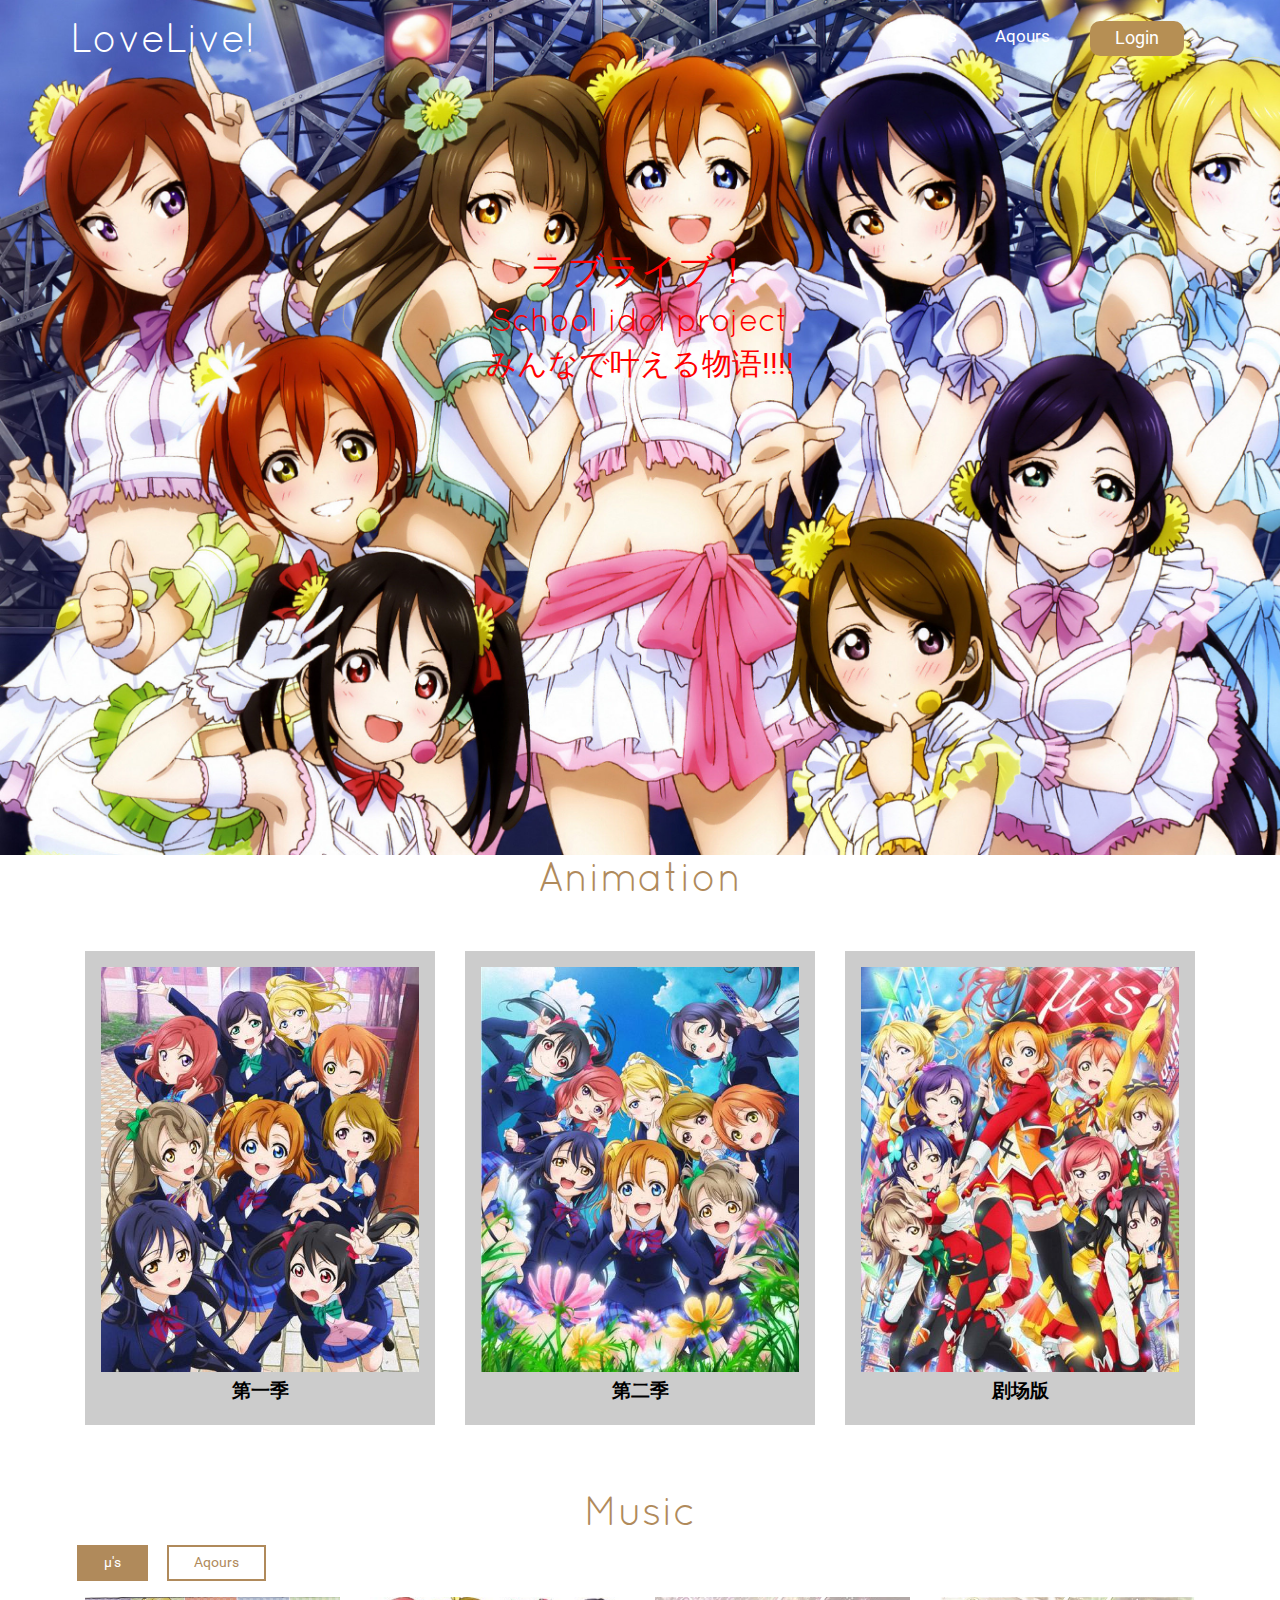
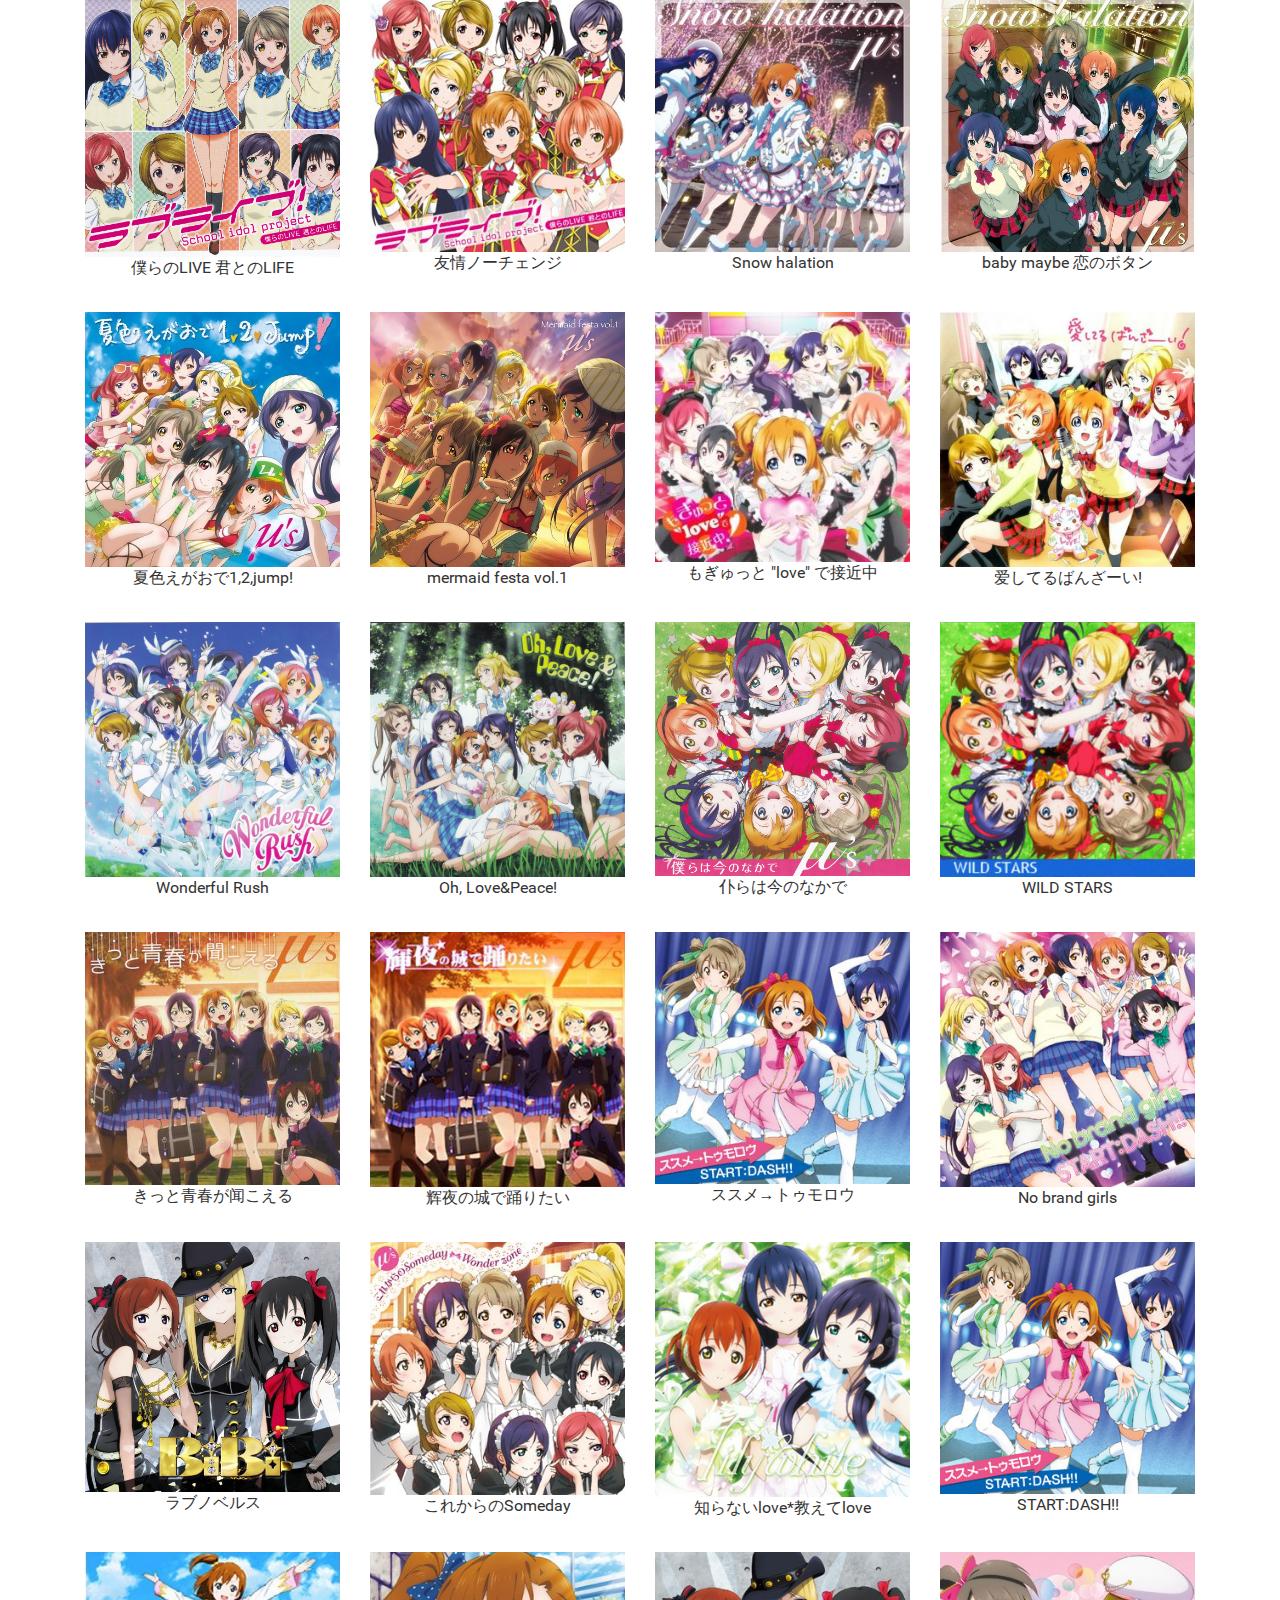
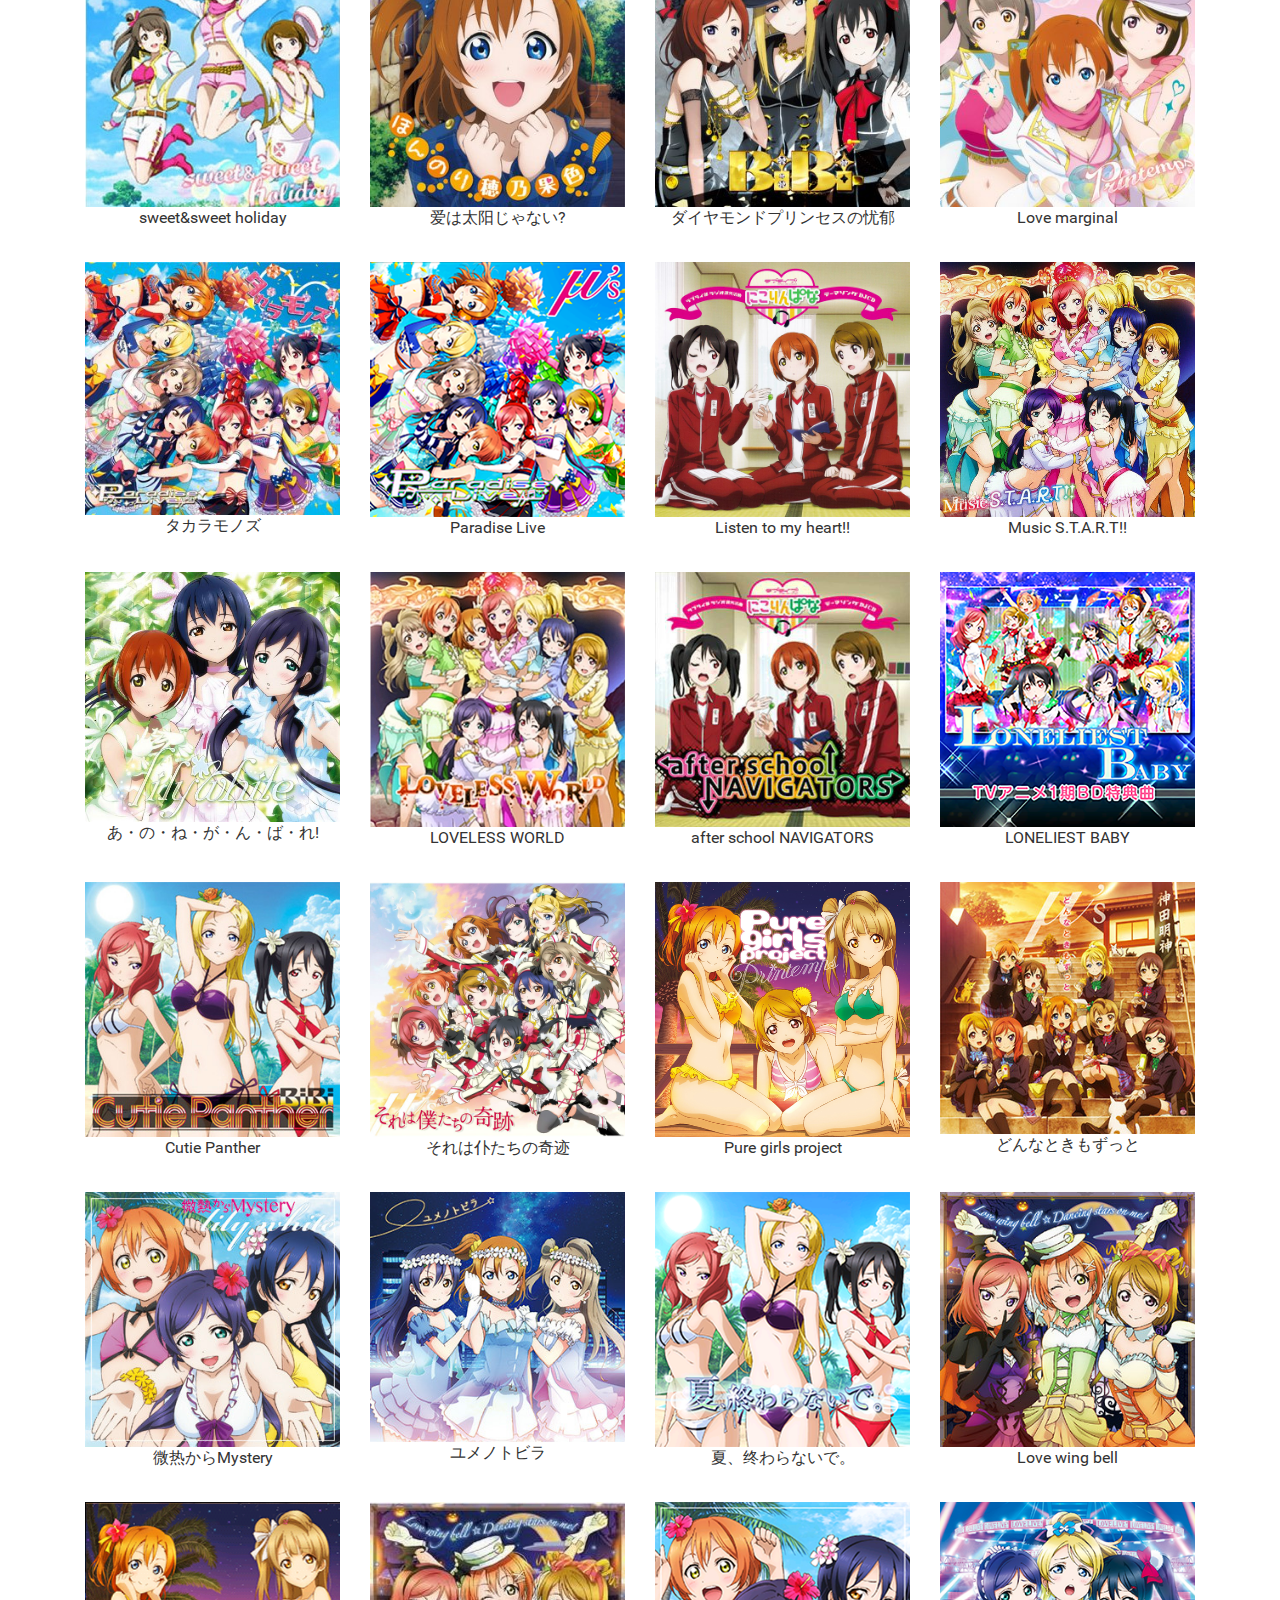
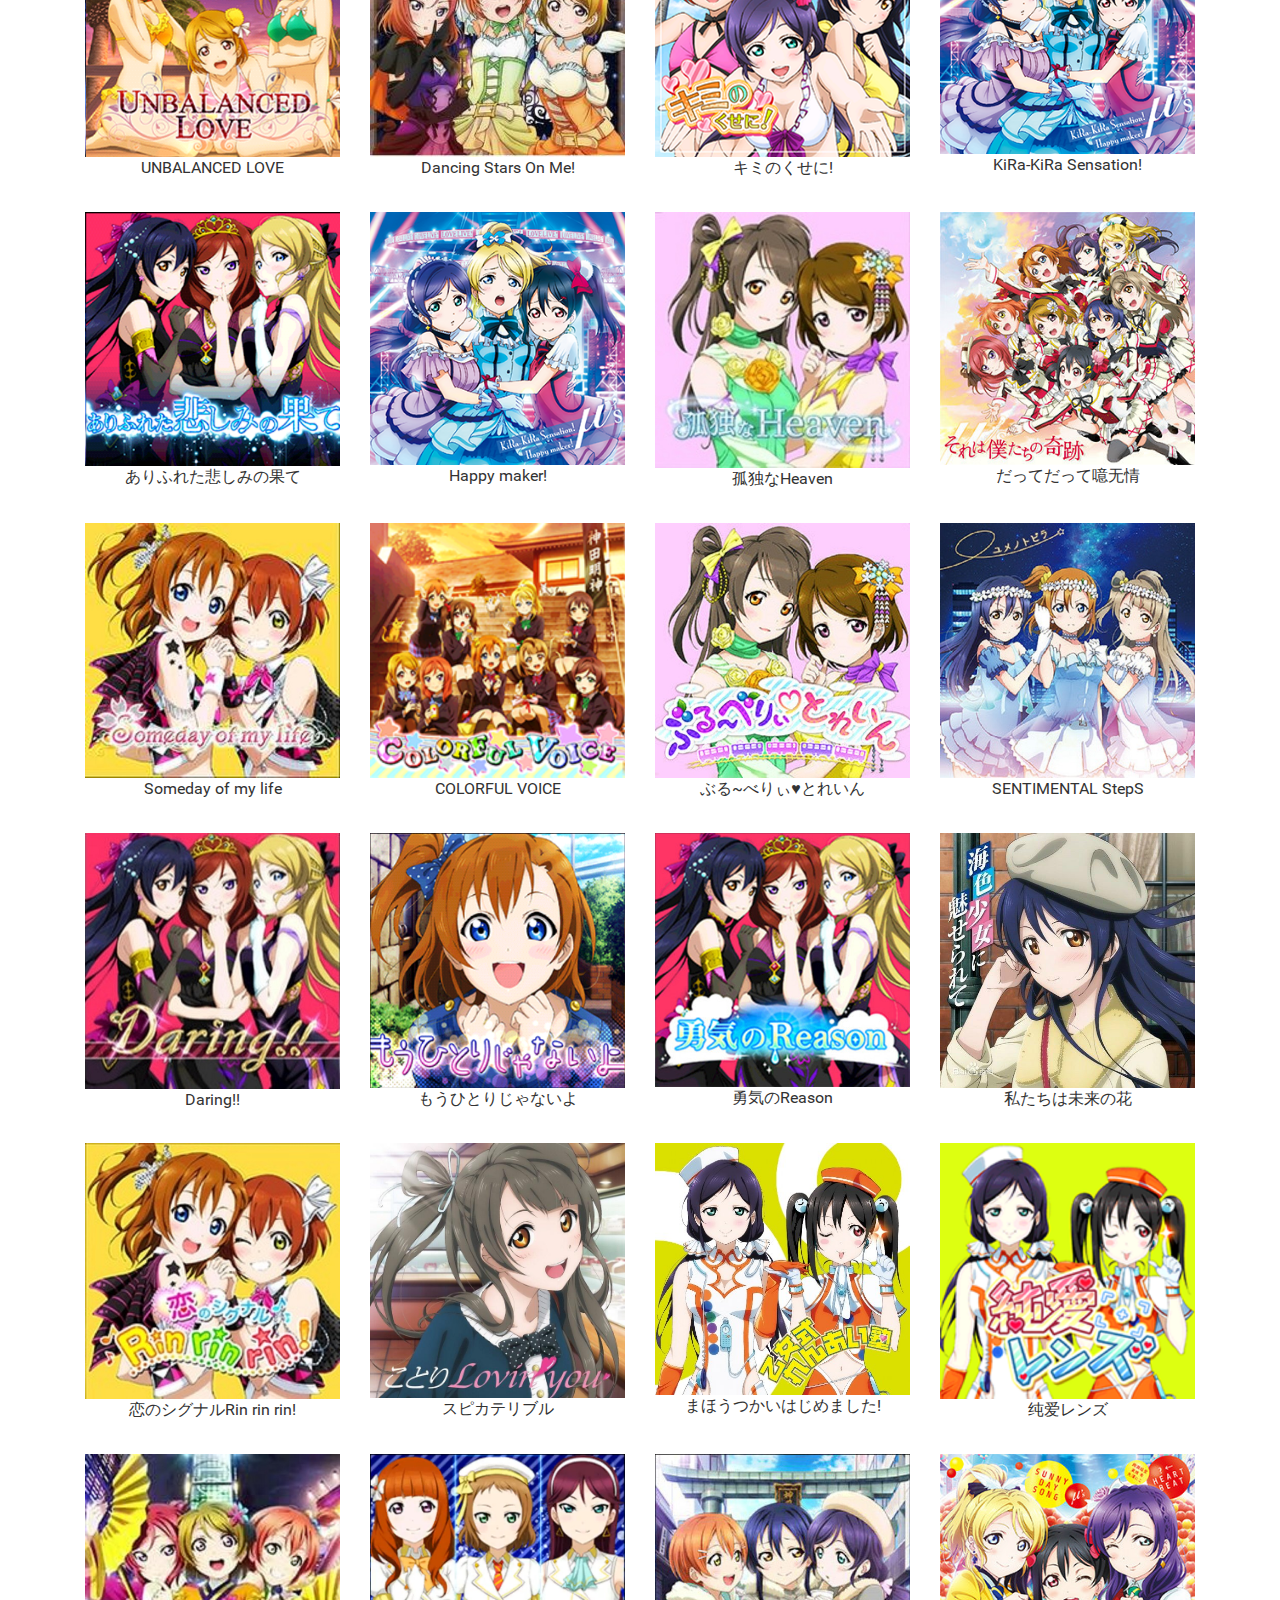
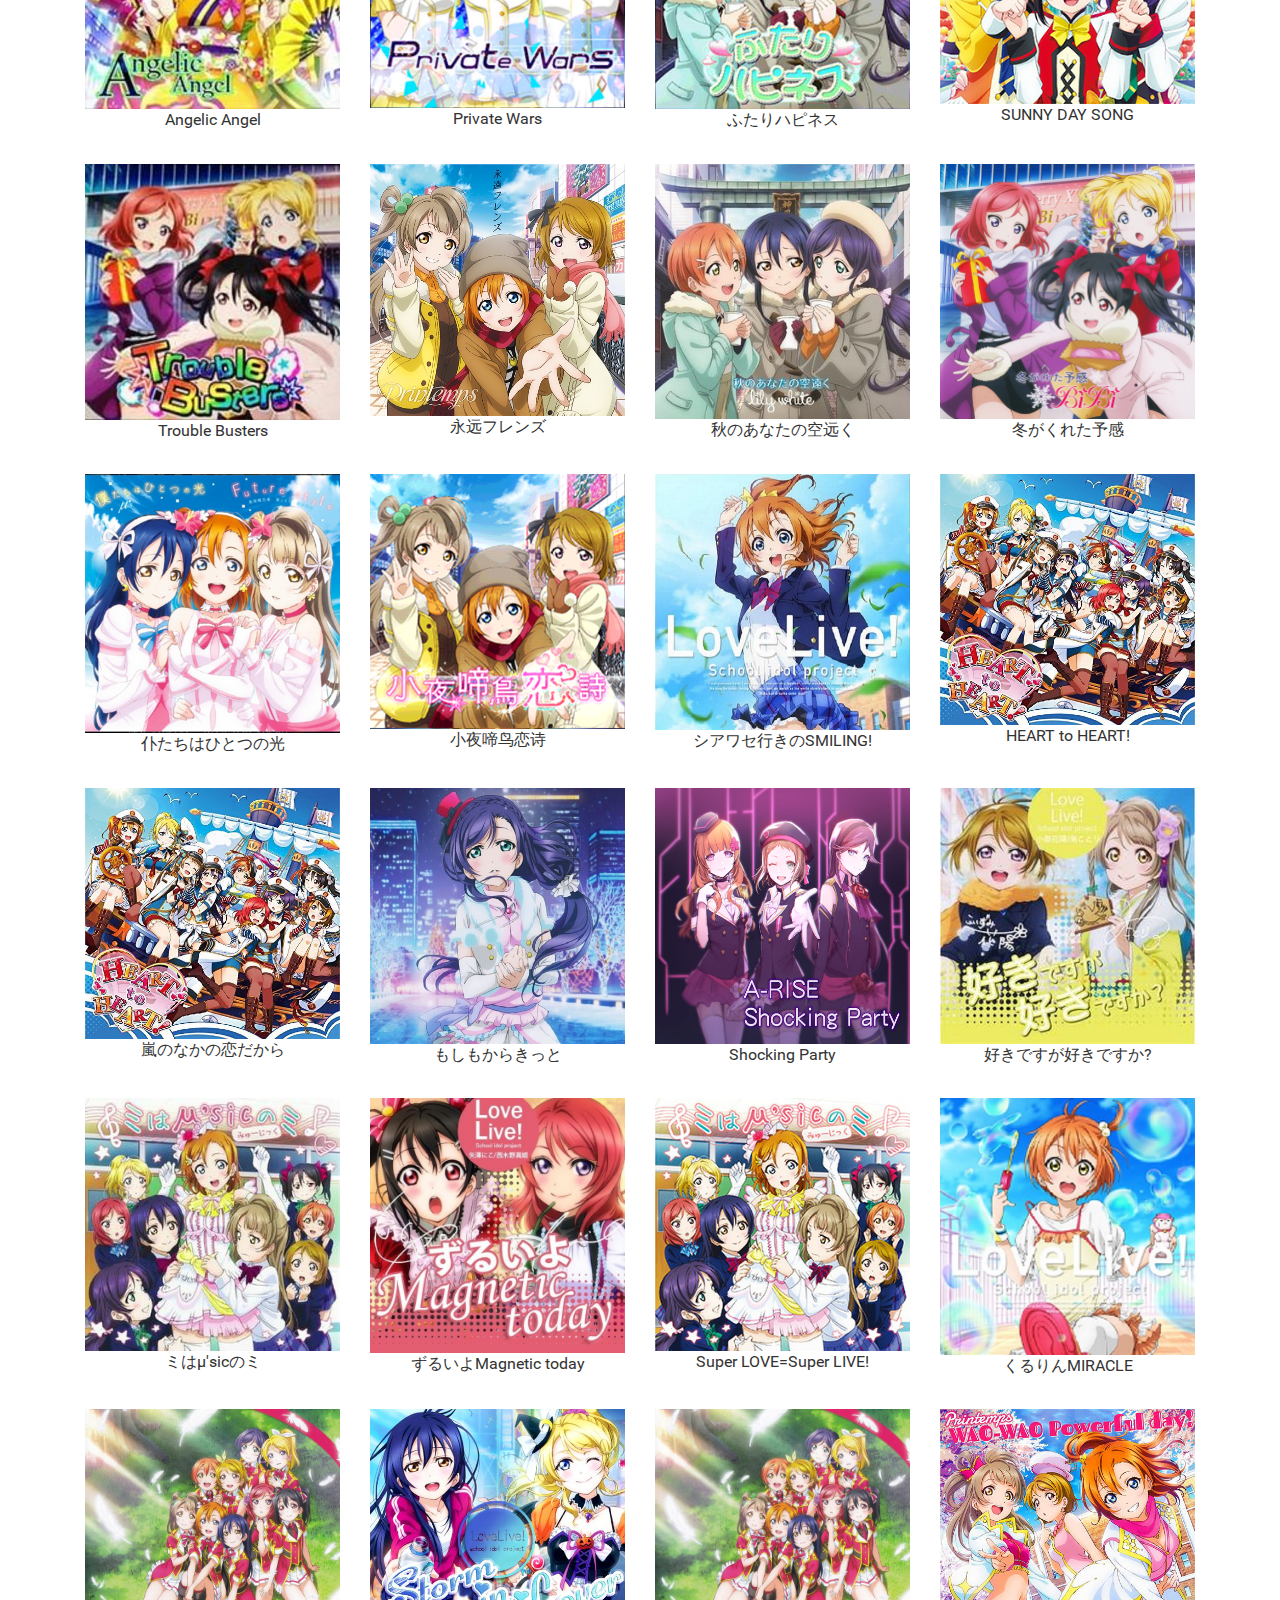
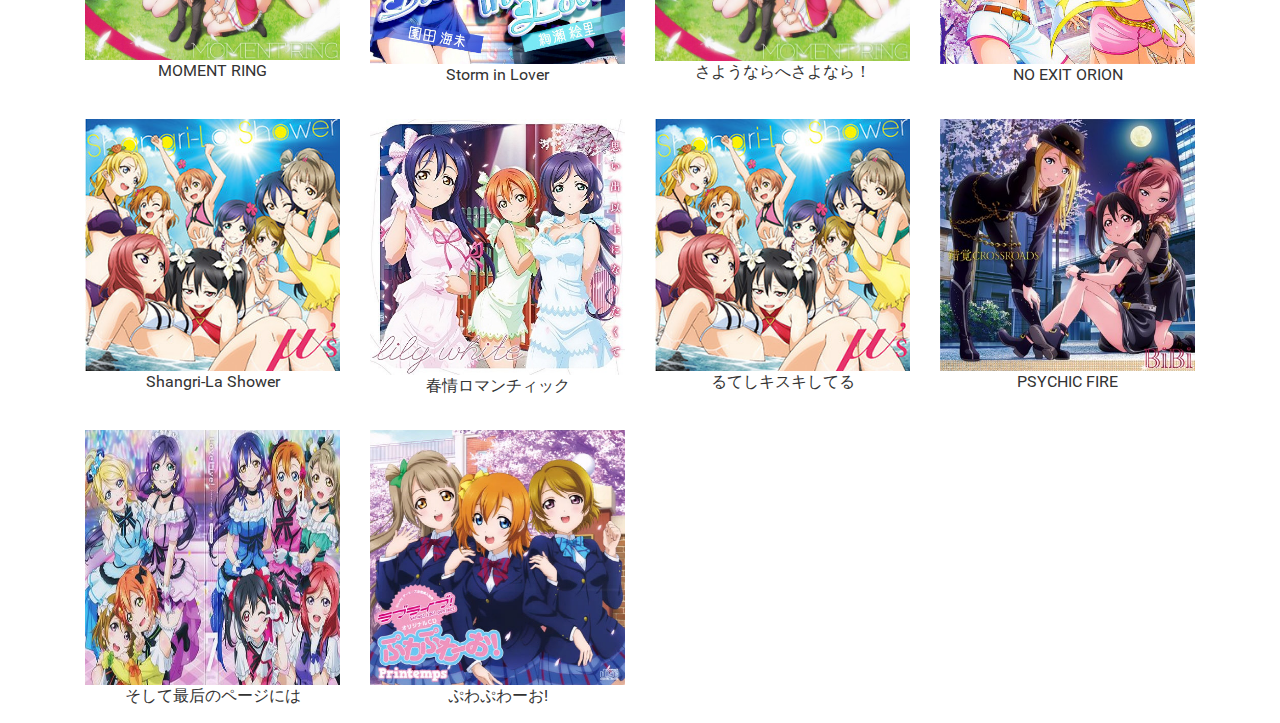
==== commit b54e2d6a: "update" ====
--- a/WebContent/html/lovelive.html
+++ b/WebContent/html/lovelive.html
@@ -153,8 +153,11 @@
 		  <div class="service-bottom">
 			<div class="col-md-4 serv-grids">
 				<div class="ser-border">
-					<img src="../images/season1.jpg"  width="100%" height="100%">
-					<h4>第一季</h4>
+					<a target="_bland" href="http://bangumi.bilibili.com/anime/v/79879">
+						<img src="../images/season1.jpg"  width="100%" height="100%">
+						<h4>第一季</h4>
+					</a>
+					
 <!-- 					<span class="glyphicon glyphicon-envelope" aria-hidden="true"> </span> -->
 <!-- 					<h4>voluptas sit aspernatur</h4> -->
 <!-- 					<p>voluptas sit aspernatur aut odit aut fugit, sed quia consequuntur magni dolores eos qui ratione</p> -->
@@ -163,8 +166,11 @@
 			</div>
 			<div class="col-md-4 serv-grids">
 				<div class="ser-border">
-					<img src="../images/season2.jpg" width="100%" height="100%">
-					<h4>第二季</h4>
+					<a target="_bland" href="http://bangumi.bilibili.com/anime/v/80114">
+						<img src="../images/season2.jpg" width="100%" height="100%">
+						<h4>第二季</h4>
+					</a>
+					
 <!-- 					<span class="glyphicon glyphicon-user" aria-hidden="true"> </span> -->
 <!-- 					<h4>voluptas sit aspernatur</h4> -->
 <!-- 					<p>voluptas sit aspernatur aut odit aut fugit, sed quia consequuntur magni dolores eos qui ratione</p> -->
@@ -236,14 +242,14 @@
 			
 						 <div id="horizontalTab" style="display: block; width: 100%; margin: 0px;">
 <!-- 						  <ul class="resp-tabs-list"> -->
-<!-- 						  	  <li class="resp-tab-item" aria-controls="tab_item-0" role="tab"><span>μ's</span></li> -->
-<!-- 							  <li class="resp-tab-item" aria-controls="tab_item-1" role="tab"><span>Aqours</span></li> -->
+						  	  <li class="resp-tab-item" aria-controls="tab_item-0" role="tab"><span>μ's</span></li>
+							  <li class="resp-tab-item" aria-controls="tab_item-1" role="tab"><span>Aqours</span></li>
 <!-- 							  <li class="resp-tab-item" aria-controls="tab_item-2" role="tab"><span>Category1</span></li> -->
 <!-- 							  <li class="resp-tab-item" aria-controls="tab_item-3" role="tab"><span>Category2</span></li> -->
 <!-- 							  <div class="clearfix"> </div> -->
 <!-- 						  </ul>				  	  -->
-							<div class="">
-							    <div class="" aria-labelledby="tab_item-0">
+							<div class="resp-tabs-container">
+							    <div class="tab-1 resp-tab-content" aria-labelledby="tab_item-0">
 									<div class="tab_img">
 									  <div id="cd1" class="col-md-3 img-top">
 					   		  			   	<img src="../images/lovelive1.jpg" class="img-responsive center-block" alt="">
@@ -266,11 +272,11 @@
 												<div class="img" style="position: absolute;top: 30%;left: 30%;width: 100px;height: 100px" onclick="autoPlay('cd2')">
 													<img hidden="true" src="../images/play.jpg" width="100%" class="imgplay">
 												</div>
-												 <audio src="E:\java\music\μ's - 僕らのLIVE 君とのLIFE.mp3" loop="loop"></audio>
+												 <audio src="E:\java\music\μ's - 友情ノーチェンジ.mp3" loop="loop"></audio>
 <!-- 												 </div> -->
 <!-- 					   		  			   </a> -->
 										</div>
-										<div class="col-md-3 img-top ">
+										<div id="cd3" class="col-md-3 img-top ">
 <!-- 					   		  			   <a href="../images/g3.jpg" rel="title" class="b-link-stripe b-animate-go  thickbox"> -->
 					   		  			   	<img height="500" width="501"  src="../images/lovelive3.jpg" class="img-responsive" alt=""/>
 <!-- 												 <div class="link-top"> -->
@@ -278,13 +284,14 @@
 											<div style="text-align:center">
 												<span>Snow halation</span>
 											</div>
-											<div class="img" style="position: absolute;top: 30%;left: 30%;width: 100px;height: 100px" onclick="autoPlay('cd1')">
-												<img hidden="true" src="../images/play.jpg" width="100%" class="imgplay">
-											</div>
+											<div class="img" style="position: absolute;top: 30%;left: 30%;width: 100px;height: 100px" onclick="autoPlay('cd3')">
+												<img hidden="true" src="../images/play.jpg" width="100%" class="imgplay">
+											</div>
+											<audio src="E:\java\music\μ's - Snow Halation - 单曲版.mp3"></audio>
 <!-- 												 </div> -->
 <!-- 					   		  			   </a> -->
 										</div>
-										<div class="col-md-3 img-top ">
+										<div id="cd4" class="col-md-3 img-top ">
 <!-- 					   		  			     <a href="../images/g4.jpg" rel="title" class="b-link-stripe b-animate-go  thickbox"> -->
 					   		  			     	<img src="../images/lovelive4.jpg" class="img-responsive" alt=""/>
 <!-- 												 <div class="link-top"> -->
@@ -294,14 +301,15 @@
 												<div style="text-align:center">
 													<span>baby maybe 恋のボタン</span>
 												</div>
-												<div class="img" style="position: absolute;top: 30%;left: 30%;width: 100px;height: 100px" onclick="autoPlay('cd1')">
+												<div class="img" style="position: absolute;top: 30%;left: 30%;width: 100px;height: 100px" onclick="autoPlay('cd4')">
 													<img hidden="true" src="../images/play.jpg" width="100%" class="imgplay">
 												</div>
+												<audio src="E:\java\music\μ's - baby maybe 恋のボタン.mp3"></audio>
 										</div>
 										<div class="clearfix"> </div>
 							     </div>	
 							     <div class="tab_img">
-									  <div class="col-md-3 img-top ">
+									  <div id="cd5" class="col-md-3 img-top ">
 <!-- 					   		  			   <a href="../images/g5.jpg" rel="title" class="b-link-stripe b-animate-go  thickbox"> -->
 					   		  			   	<img src="../images/lovelive5.jpg" class="img-responsive" alt=""/>
 <!-- 												 <div class="link-top"> -->
@@ -311,11 +319,12 @@
 											<div style="text-align:center">
 												<span>夏色えがおで1,2,jump!</span>
 											</div>
-											<div class="img" style="position: absolute;top: 30%;left: 30%;width: 100px;height: 100px" onclick="autoPlay('cd1')">
-												<img hidden="true" src="../images/play.jpg" width="100%" class="imgplay">
-											</div>
-										</div>
-										<div class="col-md-3 img-top ">
+											<div class="img" style="position: absolute;top: 30%;left: 30%;width: 100px;height: 100px" onclick="autoPlay('cd5')">
+												<img hidden="true" src="../images/play.jpg" width="100%" class="imgplay">
+											</div>
+											<audio src="E:\java\music\μ's - 夏色えがおで1,2,Jump!.mp3"></audio>
+										</div>
+										<div id="cd6" class="col-md-3 img-top ">
 <!-- 					   		  			    <a href="../images/g6.jpg" rel="title" class="b-link-stripe b-animate-go  thickbox"> -->
 					   		  			    	<img src="../images/lovelive6.jpg" class="img-responsive" alt=""/>
 <!-- 												 <div class="link-top"> -->
@@ -325,11 +334,12 @@
 					   		  			   <div style="text-align:center">
 					   		  			   		<span>mermaid festa vol.1</span>
 					   		  			   </div>
-					   		  			   <div class="img" style="position: absolute;top: 30%;left: 30%;width: 100px;height: 100px" onclick="autoPlay('cd1')">
-												<img hidden="true" src="../images/play.jpg" width="100%" class="imgplay">
-											</div>
-										</div>
-										<div class="col-md-3 img-top ">
+					   		  			   <div class="img" style="position: absolute;top: 30%;left: 30%;width: 100px;height: 100px" onclick="autoPlay('cd6')">
+												<img hidden="true" src="../images/play.jpg" width="100%" class="imgplay">
+											</div>
+											<audio src="E:\java\music\μ's - Mermaid festa vol.1.mp3"></audio>
+										</div>
+										<div id="cd7" class="col-md-3 img-top ">
 <!-- 					   		  			   <a href="../images/g7.jpg" rel="title" class="b-link-stripe b-animate-go  thickbox"> -->
 					   		  			   	<img src="../images/lovelive7.jpg" class="img-responsive" alt=""/>
 <!-- 												 <div class="link-top"> -->
@@ -339,9 +349,10 @@
 					   		  			   <div style="text-align:center">
 					   		  			   		<span>もぎゅっと "love" で接近中</span>
 					   		  			   </div>
-					   		  			   <div class="img" style="position: absolute;top: 30%;left: 30%;width: 100px;height: 100px" onclick="autoPlay('cd1')">
-												<img hidden="true" src="../images/play.jpg" width="100%" class="imgplay">
-											</div>
+					   		  			   <div class="img" style="position: absolute;top: 30%;left: 30%;width: 100px;height: 100px" onclick="autoPlay('cd7')">
+												<img hidden="true" src="../images/play.jpg" width="100%" class="imgplay">
+											</div>
+											<audio src="E:\java\music\μ's - もぎゅっと'love'で接近中!.mp3"></audio>
 										</div>
 										<div class="col-md-3 img-top ">
 <!-- 					   		  			     <a href="../images/g8.jpg" rel="title" class="b-link-stripe b-animate-go  thickbox"> -->
@@ -1142,7 +1153,7 @@
 											</div>
 							   			</div>
 							   			<div class="col-md-3 img-top ">
-							   				<img src="../images/lovelive87.jpg" class="img-responsive" alt=""/>
+							   				<img src="../images/lovelive85.jpg" class="img-responsive" alt=""/>
 							   				<div style="text-align:center">
 					   		  			   		<span>るてしキスキしてる</span>
 					   		  			   </div>
@@ -1195,66 +1206,112 @@
 								
 							     <div class="tab_img">
 									  <div class="col-md-3 img-top ">
-					   		  			   <a href="../images/g13.jpg" rel="title" class="b-link-stripe b-animate-go  thickbox">
-					   		  			   	<img src="../images/g13.jpg" class="img-responsive" alt=""/>
-												 <div class="link-top">
-												 <i class="link"> </i>
-												 </div>
-					   		  			   </a>
-										</div>
-										<div class="col-md-3 img-top ">
-					   		  			    <a href="../images/g3.jpg" rel="title" class="b-link-stripe b-animate-go  thickbox">
-					   		  			    	<img src="../images/g1.jpg" class="img-responsive" alt=""/>
-												 <div class="link-top">
-												 <i class="link"> </i>
-												 </div>
-					   		  			   </a>
-										</div>
-										<div class="col-md-3 img-top ">
-					   		  			   <a href="../images/g2.jpg" rel="title" class="b-link-stripe b-animate-go  thickbox">
-					   		  			   	<img src="../images/g2.jpg" class="img-responsive" alt=""/>
-												 <div class="link-top">
-												 <i class="link"> </i>
-												 </div>
-					   		  			   </a>
-										</div>
-										<div class="col-md-3 img-top ">
-					   		  			     <a href="../images/g3.jpg" rel="title" class="b-link-stripe b-animate-go  thickbox">
-					   		  			     	<img src="../images/g3.jpg" class="img-responsive" alt=""/>
-												 <div class="link-top">
-												 <i class="link"> </i>
-												 </div>
-					   		  			   </a>
+					   		  			   	<img src="../images/llss1.jpg" class="img-responsive" alt=""/>
+					   		  			   	<div style="text-align:center">
+					   		  			   		<span>君のこころは辉いてるかい？</span>
+					   		  			   	</div>
+					   		  			   	<div class="img" style="position: absolute;top: 30%;left: 30%;width: 100px;height: 100px" onclick="autoPlay('cd1')">
+												<img hidden="true" src="../images/play.jpg" width="100%" class="imgplay">
+											</div>
+										</div>
+										<div class="col-md-3 img-top ">
+					   		  			    	<img src="../images/llss2.jpg" class="img-responsive" alt=""/>
+					   		  			    	<div style="text-align:center">
+					   		  			    		<span>Step! ZERO to ONE</span>
+					   		  			    	</div>
+					   		  			    	<div class="img" style="position: absolute;top: 30%;left: 30%;width: 100px;height: 100px" onclick="autoPlay('cd1')">
+													<img hidden="true" src="../images/play.jpg" width="100%" class="imgplay">
+												</div>
+										</div>
+										<div class="col-md-3 img-top ">
+					   		  			   	<img src="../images/llss3.jpg" class="img-responsive" alt=""/>
+					   		  			   	<div style="text-align:center">
+					   		  			   		<span>Aqours HEROES</span>
+					   		  			   	</div>
+					   		  			   	<div class="img" style="position: absolute;top: 30%;left: 30%;width: 100px;height: 100px" onclick="autoPlay('cd1')">
+												<img hidden="true" src="../images/play.jpg" width="100%" class="imgplay">
+											</div>
+										</div>
+										<div class="col-md-3 img-top ">
+					   		  			     	<img src="../images/llss4.jpg" class="img-responsive" alt=""/>
+					   		  			     	<div style="text-align:center">
+					   		  			     		<span>恋になりたい　ＡＱＵＡＲＩＵＭ</span>
+					   		  			     	</div>
+					   		  			     	<div class="img" style="position: absolute;top: 30%;left: 30%;width: 100px;height: 100px" onclick="autoPlay('cd1')">
+													<img hidden="true" src="../images/play.jpg" width="100%" class="imgplay">
+												</div>
 										</div>
 											<div class="clearfix"> </div>
 							     </div>	
 							     	<div class="tab_img">
 									  <div class="col-md-3 img-top ">
-					   		  			   <a href="../images/g4.jpg" rel="title" class="b-link-stripe b-animate-go  thickbox">
-					   		  			   	<img src="../images/g4.jpg" class="img-responsive" alt=""/>
-												 <div class="link-top">
-												 <i class="link"> </i>
-												 </div>
-					   		  			   </a>
-										</div>
-										<div class="col-md-3 img-top ">
-					   		  			    <a href="../images/g5.jpg" rel="title" class="b-link-stripe b-animate-go  thickbox">
-					   		  			    	<img src="../images/g5.jpg" class="img-responsive" alt=""/>
-												 <div class="link-top">
-												 <i class="link"> </i>
-												 </div>
-					   		  			   </a>
-										</div>
-										<div class="col-md-3 img-top ">
-					   		  			   <a href="../images/g6.jpg" rel="title" class="b-link-stripe b-animate-go  thickbox">
-					   		  			   	<img src="../images/g6.jpg" class="img-responsive" alt=""/>
-												 <div class="link-top">
-												 <i class="link"> </i>
-												 </div>
-					   		  			   </a>
+					   		  			   	<img src="../images/llss4.jpg" class="img-responsive" alt=""/>
+					   		  			   	<div style="text-align:center">
+					   		  			   		<span>待ってて爱のうた</span>
+					   		  			   	</div>
+					   		  			   	<div class="img" style="position: absolute;top: 30%;left: 30%;width: 100px;height: 100px" onclick="autoPlay('cd1')">
+												<img hidden="true" src="../images/play.jpg" width="100%" class="imgplay">
+											</div>
+										</div>
+										<div class="col-md-3 img-top ">
+					   		  			    	<img src="../images/llss4.jpg" class="img-responsive" alt=""/>
+					   		  			    	<div style="text-align:center">
+					   		  			    		<span>届かない星だとしても</span>
+					   		  			    	</div>
+					   		  			    	<div class="img" style="position: absolute;top: 30%;left: 30%;width: 100px;height: 100px" onclick="autoPlay('cd1')">
+													<img hidden="true" src="../images/play.jpg" width="100%" class="imgplay">
+												</div>
+										</div>
+										<div class="col-md-3 img-top ">
+					   		  			   	<img src="../images/llss6.jpg" class="img-responsive" alt=""/>
+					   		  			   	<div style="text-align:center">
+					   		  			   		<span>元气全开DAY! DAY! DAY!</span>
+					   		  			   	</div>
+					   		  			   	<div class="img" style="position: absolute;top: 30%;left: 30%;width: 100px;height: 100px" onclick="autoPlay('cd1')">
+												<img hidden="true" src="../images/play.jpg" width="100%" class="imgplay">
+											</div>
+										</div>
+										<div class="col-md-3 img-top">
+											<img src="../images/llss7.jpg" class="img-responsive" alt="">
+											<div style="text-align:center">
+												<span>トリコリコPLEASE!!</span>
+											</div>
+											<div class="img" style="position: absolute;top: 30%;left: 30%;width: 100px;height: 100px" onclick="autoPlay('cd1')">
+												<img hidden="true" src="../images/play.jpg" width="100%" class="imgplay">
+											</div>
 										</div>
 											<div class="clearfix"> </div>
 							     </div>	
+							     <div class="tab_img">
+							     	<div class="col-md-3 img-top ">
+					   		  			   	<img src="../images/llss8.jpg" class="img-responsive" alt=""/>
+					   		  			   	<div style="text-align:center">
+					   		  			   		<span>Strawberry Trapper</span>
+					   		  			   	</div>
+					   		  			   	<div class="img" style="position: absolute;top: 30%;left: 30%;width: 100px;height: 100px" onclick="autoPlay('cd1')">
+												<img hidden="true" src="../images/play.jpg" width="100%" class="imgplay">
+											</div>
+										</div>
+<!-- 										<div class="col-md-3 img-top "> -->
+<!-- 					   		  			    	<img src="../images/llss4.jpg" class="img-responsive" alt=""/> -->
+<!-- 					   		  			    	<div style="text-align:center"> -->
+<!-- 					   		  			    		<span>届かない星だとしても</span> -->
+<!-- 					   		  			    	</div> -->
+<!-- 										</div> -->
+<!-- 										<div class="col-md-3 img-top "> -->
+<!-- 					   		  			   	<img src="../images/llss6.jpg" class="img-responsive" alt=""/> -->
+<!-- 					   		  			   	<div style="text-aling:center"> -->
+<!-- 					   		  			   		<span>元气全开DAY! DAY! DAY!</span> -->
+<!-- 					   		  			   	</div> -->
+<!-- 										</div> -->
+<!-- 										<div class="col-md-3 img-top"> -->
+<!-- 											<img src="../images/llss7.jpg" class="img-responsive" alt=""> -->
+<!-- 											<div style="text-align:center"> -->
+<!-- 												<span>トリコリコPLEASE!!</span> -->
+<!-- 											</div> -->
+<!-- 										</div> -->
+											<div class="clearfix"> </div>
+							     </div>
 									 	        					 
 						  </div>
 						    <div class="tab-1 resp-tab-content" aria-labelledby="tab_item-2">
--- a/WebContent/css/style.css
+++ b/WebContent/css/style.css
@@ -657,7 +657,7 @@
 	-ms-transition: all 0.3s ease-out;
 	-o-transition: all 0.3s ease-out;
 	transition: all 0.3s ease-out;
-	text-transform: uppercase;
+/* 	text-transform: uppercase; */
 	border: 2px solid #B08A5B;
 	margin: 0 0.5em 0;
 }
